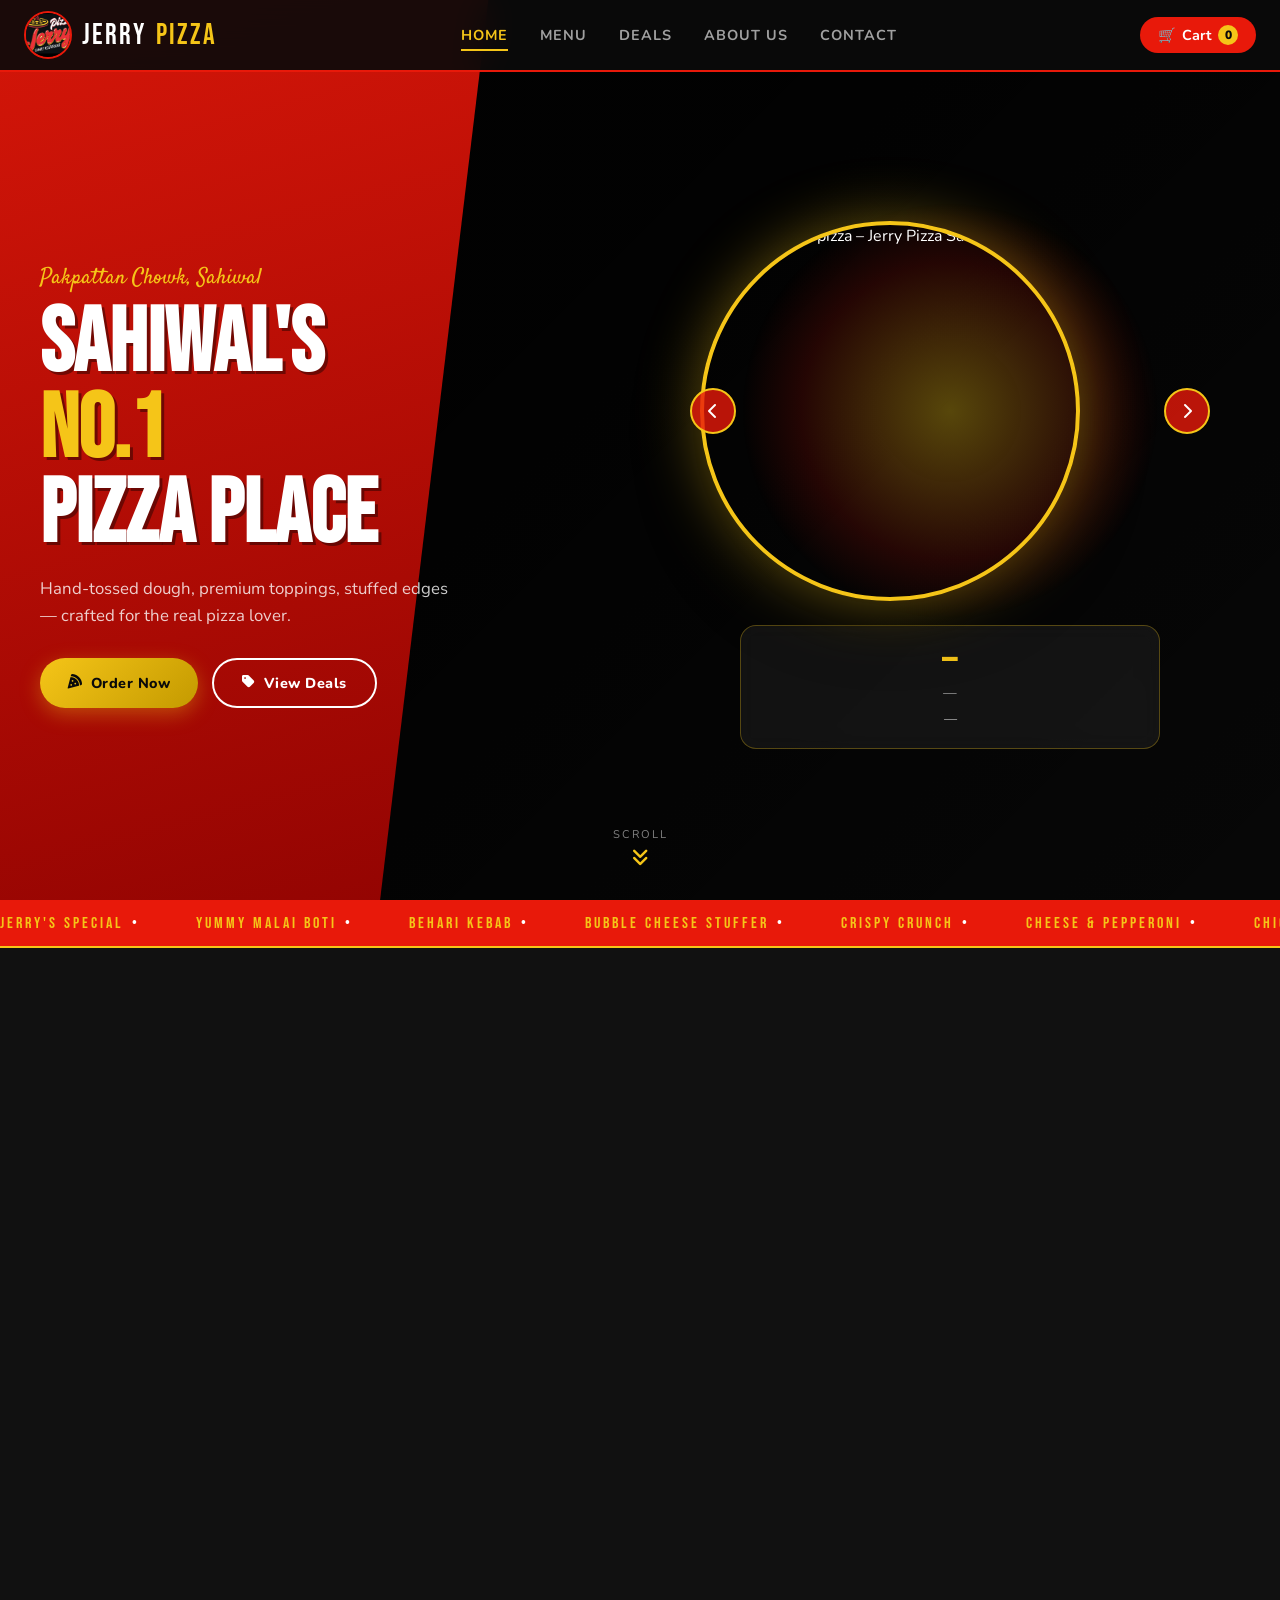
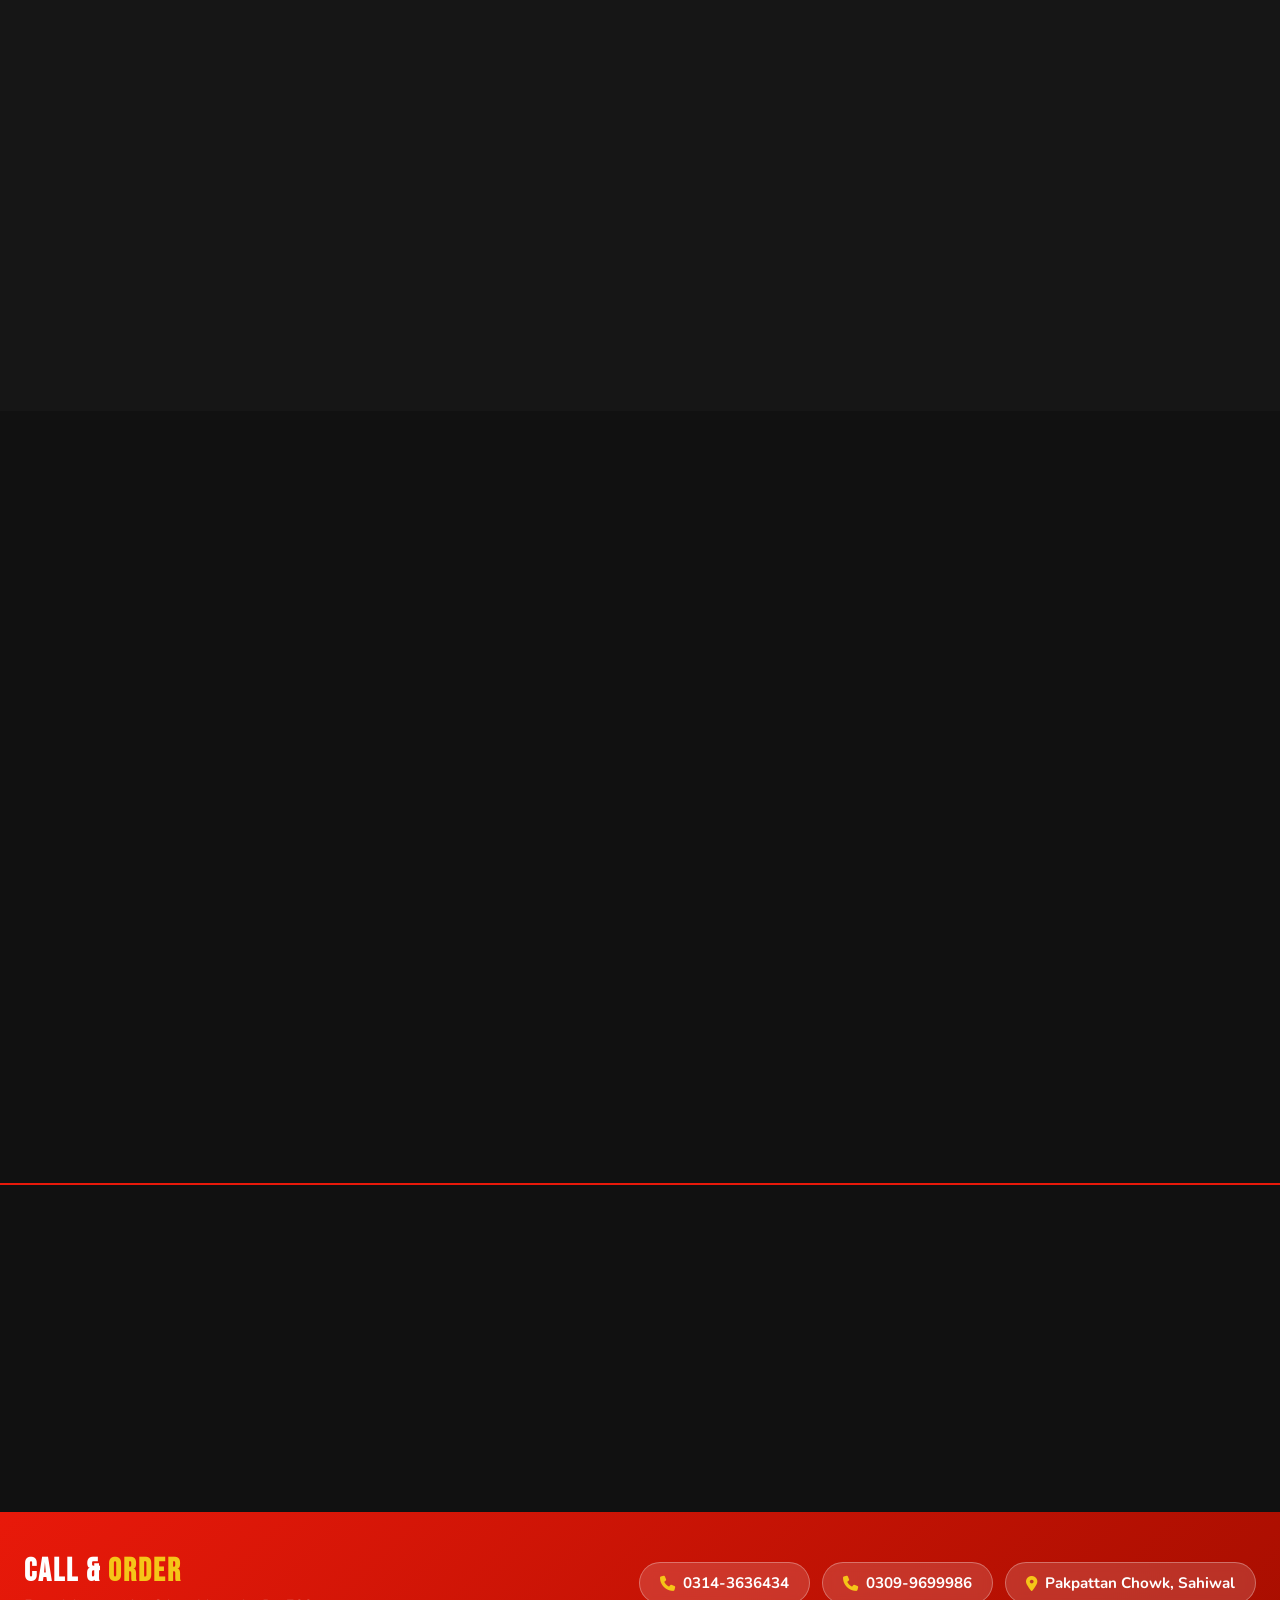
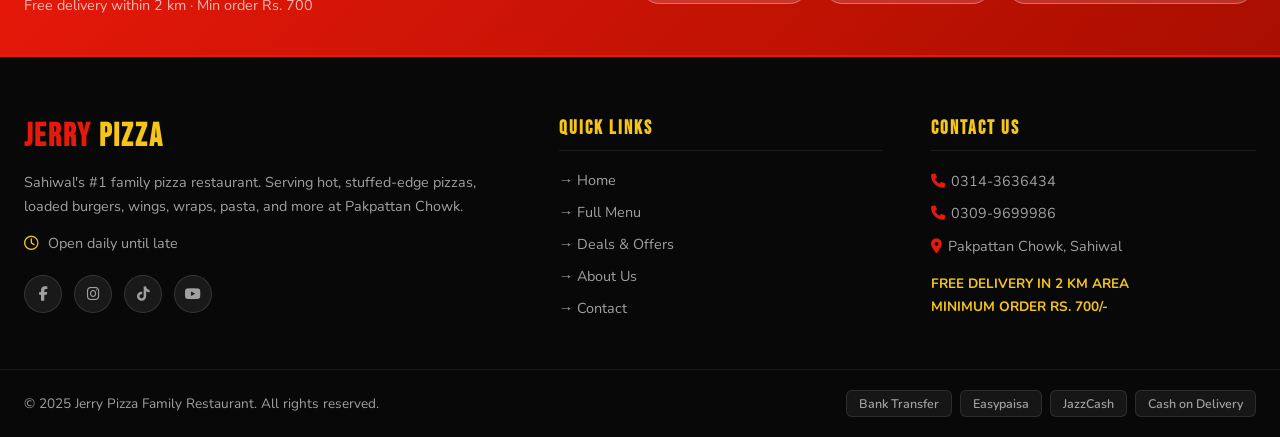
==== index.html @ 82f0d9de "Update index.html" ====
<!DOCTYPE html>
<html lang="en">
<head>
  <meta charset="UTF-8" />
  <meta name="viewport" content="width=device-width, initial-scale=1.0" />

  <title>Jerry Pizza – Stuffed Crust Pizzas & Burgers in Sahiwal | Free Delivery</title>
  <meta name="description" content="Jerry Pizza – Sahiwal's #1 family restaurant. Hand-tossed stuffed-crust pizzas, zinger burgers, wings & 21 deals. Free delivery within 2km. Order now!">
  <meta name="keywords" content="pizza delivery Sahiwal, best pizza Pakpattan Chowk, stuffed crust pizza Sahiwal, zinger burger Sahiwal, family restaurant Sahiwal, food delivery Sahiwal">
  <meta name="author" content="Jerry Pizza">
  <meta name="robots" content="index, follow">
  <meta name="geo.position" content="30.6682;72.3302">
  <meta name="ICBM" content="30.6682, 72.3302">

  <link rel="canonical" href="https://jerrypizza.me/">

  <meta property="og:title" content="Jerry Pizza – Sahiwal's #1 Family Restaurant">
  <meta property="og:description" content="Hand-tossed stuffed-crust pizzas, zinger burgers, wings & 21 deals. Free delivery within 2km!">
  <meta property="og:image" content="https://jerrypizza.me/assets/logo.png">
  <meta property="og:url" content="https://jerrypizza.me/">
  <meta property="og:type" content="business.business">
  <meta property="og:site_name" content="Jerry Pizza">

  <meta name="twitter:card" content="summary_large_image">
  <meta name="twitter:title" content="Jerry Pizza – Sahiwal's #1 Family Restaurant">
  <meta name="twitter:description" content="Hand-tossed stuffed-crust pizzas, burgers, wings & 21 deals. Free delivery!">
  <meta name="twitter:image" content="https://jerrypizza.me/assets/logo.png">

  <script type="application/ld+json">
  {
    "@context": "https://schema.org",
    "@type": "Restaurant",
    "name": "Jerry Pizza",
    "image": "https://jerrypizza.me/assets/logo.png",
    "description": "Family restaurant serving hand-tossed stuffed-crust pizzas, burgers, and wings at Pakpattan Chowk, Sahiwal",
    "url": "https://jerrypizza.me/",
    "telephone": "+92-314-3636434",
    "priceRange": "$$",
    "servesCuisine": ["Pizza", "Burger", "Pakistani Fast Food"],
    "address": {
      "@type": "PostalAddress",
      "streetAddress": "Pakpattan Chowk",
      "addressLocality": "Sahiwal",
      "addressRegion": "Punjab",
      "postalCode": "57000",
      "addressCountry": "PK"
    },
    "geo": { "@type": "GeoCoordinates", "latitude": 30.6682, "longitude": 72.3302 },
    "openingHoursSpecification": {
      "@type": "OpeningHoursSpecification",
      "dayOfWeek": ["Monday","Tuesday","Wednesday","Thursday","Friday","Saturday","Sunday"],
      "opens": "11:00",
      "closes": "23:30"
    },
    "aggregateRating": { "@type": "AggregateRating", "ratingValue": "4.8", "reviewCount": "145" },
    "hasMenu": "https://jerrypizza.me/menu.html"
  }
  </script>

  <script type="application/ld+json">
  {
    "@context": "https://schema.org",
    "@type": "FAQPage",
    "mainEntity": [
      { "@type": "Question", "name": "Does Jerry Pizza deliver in Sahiwal?",
        "acceptedAnswer": { "@type": "Answer", "text": "Yes! Jerry Pizza offers free delivery within 2 km of Pakpattan Chowk, Sahiwal. Minimum order is Rs. 700." }},
      { "@type": "Question", "name": "What makes Jerry Pizza's crust special?",
        "acceptedAnswer": { "@type": "Answer", "text": "Our signature pizzas feature cheese-stuffed golden edges, making every bite packed with flavour." }},
      { "@type": "Question", "name": "What payment methods does Jerry Pizza accept?",
        "acceptedAnswer": { "@type": "Answer", "text": "Jerry Pizza accepts Bank Transfer, Easypaisa, JazzCash, and Cash on Delivery." }},
      { "@type": "Question", "name": "How many deals does Jerry Pizza offer?",
        "acceptedAnswer": { "@type": "Answer", "text": "Jerry Pizza offers 21 exclusive combo deals starting from Rs. 499, including the MUFTA Deal at Rs. 2699." }}
    ]
  }
  </script>

  <link href="https://fonts.googleapis.com/css2?family=Bebas+Neue&family=Satisfy&family=Nunito:wght@400;600;700;800;900&display=swap" rel="stylesheet" />
  <link rel="stylesheet" href="https://cdnjs.cloudflare.com/ajax/libs/font-awesome/6.4.2/css/all.min.css">
  <link rel="stylesheet" href="styles.css" />

  <script type="module">
    import { initializeApp } from "https://www.gstatic.com/firebasejs/12.12.1/firebase-app.js";
    import { getFirestore, collection, addDoc } from "https://www.gstatic.com/firebasejs/12.12.1/firebase-firestore.js";

    const firebaseConfig = {
      apiKey: "AIzaSyBG-J0dzxS70Fr7-VPf1SQ8Fiq0fRzNAq8",
      authDomain: "jerry-pos.firebaseapp.com",
      projectId: "jerry-pos",
      storageBucket: "jerry-pos.firebasestorage.app",
      messagingSenderId: "771100017615",
      appId: "1:771100017615:web:ae7342c89b3b697cdd48ba"
    };

    const app = initializeApp(firebaseConfig);
    const db = getFirestore(app);
    window._db = db;
    window._collection = collection;
    window._addDoc = addDoc;
    window._fbReady = true;
    document.dispatchEvent(new Event('fbReady'));
  </script>
</head>
<body>

<div class="cart-overlay" id="overlay" onclick="closeAll()"></div>

<aside class="cart-drawer" id="cart-drawer" role="complementary" aria-label="Shopping cart">
  <div class="cart-header">
    <h3>YOUR CART</h3>
    <span class="close-cart" onclick="toggleCartDrawer()" aria-label="Close cart"><i class="fa-solid fa-xmark"></i></span>
  </div>
  <ul class="cart-items" id="cart-items-list"></ul>
  <div id="cart-empty-msg" class="cart-empty">
    <i class="fa-solid fa-pizza-slice" style="font-size:2rem; color:var(--muted); display:block; margin-bottom:12px;"></i>
    Your cart is empty.<br>Add something delicious!
  </div>
  <div class="cart-footer">
    <div class="cart-total" id="cart-total-row" style="display:none;">
      <span>Total</span>
      <span id="cart-total-price">Rs. 0</span>
    </div>
    <div class="checkout-form" id="checkout-form" style="display:none;">
      <input type="text" id="cust-name" placeholder="Your Name" required autocomplete="name">
      <input type="tel" id="cust-phone" placeholder="Phone Number" required autocomplete="tel">
      <textarea id="cust-address" placeholder="Delivery Address" rows="2" required autocomplete="street-address"></textarea>
    </div>
    <button class="btn btn-primary" style="width:100%;justify-content:center;" id="checkout-btn" onclick="checkoutToWhatsApp()">
      <i class="fa-brands fa-whatsapp"></i> Place Order via WhatsApp
    </button>
  </div>
</aside>

<header class="global-header" role="banner">
  <div class="container-nav">
    <a href="/" class="logo" aria-label="Jerry Pizza – Home">
      <img src="assets/logo.png" alt="Jerry Pizza Logo" class="logo-img" width="50" height="50" loading="eager">
      JERRY <span>PIZZA</span>
    </a>
    <nav class="main-nav" id="nav-menu" role="navigation" aria-label="Main navigation">
      <ul>
        <li><a href="/" class="active" aria-current="page">Home</a></li>
        <li><a href="/menu">Menu</a></li>
        <li><a href="/deals">Deals</a></li>
        <li><a href="/about">About Us</a></li>
        <li><a href="#contact">Contact</a></li>
      </ul>
    </nav>
    <div class="header-actions">
      <div class="cart-trigger" onclick="toggleCartDrawer()" role="button" tabindex="0" aria-label="Open shopping cart">
        🛒 <span class="cart-text">Cart</span>
        <span class="cart-badge" id="global-cart-badge">0</span>
      </div>
      <div class="hamburger" id="hamburger" onclick="toggleNav()" role="button" tabindex="0" aria-label="Toggle navigation">
        <span class="bar"></span><span class="bar"></span><span class="bar"></span>
      </div>
    </div>
  </div>
</header>

<section class="pizza-hero" id="hero" aria-label="Featured pizzas">
  <div class="slider-bg" id="slider-bg"></div>
  <div class="hero-stripe"></div>
  <div class="hero-inner">
    <div class="hero-text">
      <p class="hero-eyebrow">Pakpattan Chowk, Sahiwal</p>
      <h1 class="hero-title">Sahiwal's<br><span>No.1</span><br>Pizza Place</h1>
      <p class="hero-subtitle" id="hero-pizza-subtitle">Hand-tossed dough, premium toppings, stuffed edges — crafted for the real pizza lover.</p>
      <div class="hero-btns">
        <a href="/menu" class="btn btn-primary"><i class="fa-solid fa-pizza-slice"></i> Order Now</a>
        <a href="/deals" class="btn btn-outline"><i class="fa-solid fa-tag"></i> View Deals</a>
      </div>
      <div class="slider-dots" id="slider-dots"></div>
    </div>
    <div class="hero-pizza-area">
      <div class="pizza-slide-wrapper">
        <div class="pizza-glow"></div>
        <div class="pizza-img-frame" id="pizza-frame">
          <img src="" alt="Stuffed crust pizza – Jerry Pizza Sahiwal" id="pizza-hero-img" loading="eager" />
        </div>
        <button class="slider-arrow prev" onclick="changeSlide(-1)" aria-label="Previous pizza"><i class="fa-solid fa-chevron-left"></i></button>
        <button class="slider-arrow next" onclick="changeSlide(1)" aria-label="Next pizza"><i class="fa-solid fa-chevron-right"></i></button>
      </div>
      <div class="pizza-info-card" id="pizza-info-card">
        <h3 id="pizza-slide-name">—</h3>
        <p class="tagline" id="pizza-slide-tagline">—</p>
        <p class="pizza-desc" id="pizza-slide-desc">—</p>
      </div>
    </div>
  </div>
  <div class="scroll-cue"><span>Scroll</span><i class="fa-solid fa-angles-down"></i></div>
</section>

<div class="flavors-strip" aria-hidden="true">
  <div class="flavors-track" id="flavors-track"></div>
</div>

<section class="section-padding" style="background:var(--bg-dark);position:relative;z-index:20;border-top:2px solid var(--gold);" aria-label="Our specialties">
  <div class="container">
    <div class="feature-row anim-fade-up">
      <div class="feature-text">
        <span class="section-label">Our Signature</span>
        <h2>Stuffed-Edge <span>Pizzas</span></h2>
        <p>Every best pizza at Jerry's comes with cheese-stuffed golden edges — because regular crust is just not enough. From Jerry's Special to Bubble Cheese Stuffer, each bite is packed to the brim.</p>
        <a href="/menu" class="btn btn-red">Explore Pizzas</a>
      </div>
      <div class="feature-image">
        <div class="feature-img-circle">
          <img src="https://images.unsplash.com/photo-1574071318508-1cdbab80d002?w=600&q=80" alt="Stuffed crust pizza Sahiwal – Jerry Pizza" loading="lazy" width="400" height="400">
        </div>
      </div>
    </div>
    <div class="feature-row anim-fade-up">
      <div class="feature-text">
        <span class="section-label">Beyond Pizza</span>
        <h2>Zinger <span>Burgers</span> & Wings</h2>
        <p>Crunchy fried chicken burgers, juicy grilled wings, loaded fries — Jerry Pizza is a full family restaurant. Whether it's a Big Zinger or Saucy Spicy Wings, we've got your craving covered.</p>
        <a href="/menu" class="btn btn-red">See Burgers & Wings</a>
      </div>
      <div class="feature-image">
        <div class="feature-img-circle">
          <img src="https://images.unsplash.com/photo-1568901346375-23c9450c58cd?w=600&q=80" alt="Crispy zinger burger – Jerry Pizza Sahiwal" loading="lazy" width="400" height="400">
        </div>
      </div>
    </div>
    <div class="feature-row anim-fade-up">
      <div class="feature-text">
        <span class="section-label">Unbeatable Value</span>
        <h2>21 <span>Deals</span> to Choose From</h2>
        <p>From family meals to solo student deals — Jerry Pizza offers 21 curated deals including the MUFTA Deal at just Rs. 2699/- with a large pizza, 2 burgers, pasta, nuggets & drink. Maximum value, every time.</p>
        <a href="/deals" class="btn btn-red">View All Deals</a>
      </div>
      <div class="feature-image">
        <div class="feature-img-circle">
          <img src="https://images.unsplash.com/photo-1555072956-7758afb20e8f?w=600&q=80" alt="Pizza combo deals – Jerry Pizza Sahiwal" loading="lazy" width="400" height="400">
        </div>
      </div>
    </div>
  </div>
</section>

<section class="section-padding" style="background:var(--bg-section);position:relative;z-index:20;" aria-label="Best selling pizzas">
  <div class="container text-center anim-fade-up">
    <span class="section-label">Customer Favorites</span>
    <h2 class="section-title">BEST PIZZAS</h2>
    <div class="gold-divider"></div>
    <p class="text-muted" style="max-width:600px;margin:0 auto 48px;font-size:1rem;">
      Signature stuffed-edge pizzas that Sahiwal can't stop ordering. Made fresh, loaded with flavor.
    </p>
    <div class="menu-grid" id="top-items-grid" style="text-align:left;margin-bottom:40px;"></div>
    <a href="/menu" class="btn btn-red">Full Menu <i class="fa-solid fa-arrow-right"></i></a>
  </div>
</section>

<section class="section-padding" style="background:var(--bg-dark);" aria-label="Hot deals">
  <div class="container text-center anim-fade-up">
    <span class="section-label">Save More</span>
    <h2 class="section-title">HOT DEALS</h2>
    <div class="gold-divider"></div>
    <p class="text-muted" style="max-width:600px;margin:0 auto 48px;font-size:1rem;">
      Pick a deal, save big. Free delivery in 2 km area. Minimum order Rs. 700/-
    </p>
    <div class="deals-grid" id="deals-preview-grid"></div>
    <br><br>
    <a href="/deals" class="btn btn-outline">All 21 Deals <i class="fa-solid fa-arrow-right"></i></a>
  </div>
</section>

<section class="reviews-section" aria-label="Customer reviews">
  <div class="container anim-fade-up">
    <div class="text-center" style="margin-bottom:50px;">
      <span class="section-label">What Customers Say</span>
      <h2 class="section-title">CUSTOMER REVIEWS</h2>
      <div class="gold-divider"></div>
      <p class="text-muted" style="max-width:600px;margin:0 auto;font-size:1rem;">Real reviews from happy customers in Sahiwal.</p>
    </div>
    <div class="reviews-grid" id="reviews-grid"></div>
  </div>
</section>

<div class="contact-bar" id="contact">
  <div class="contact-bar-inner">
    <div>
      <h2>CALL & <span>ORDER</span></h2>
      <p style="color:rgba(255,255,255,0.7);font-size:0.9rem;margin-top:4px;">Free delivery within 2 km · Min order Rs. 700</p>
    </div>
    <div class="contact-pills">
      <a href="tel:+923143636434" class="contact-pill"><i class="fa-solid fa-phone"></i> 0314-3636434</a>
      <a href="tel:+923099699986" class="contact-pill"><i class="fa-solid fa-phone"></i> 0309-9699986</a>
      <div class="contact-pill"><i class="fa-solid fa-location-dot"></i> Pakpattan Chowk, Sahiwal</div>
    </div>
  </div>
</div>

<footer class="site-footer" role="contentinfo">
  <div class="footer-main">
    <div class="footer-col">
      <h2>JERRY <span>PIZZA</span></h2>
      <p>Sahiwal's #1 family pizza restaurant. Serving hot, stuffed-edge pizzas, loaded burgers, wings, wraps, pasta, and more at Pakpattan Chowk.</p>
      <p style="margin-top:12px;"><i class="fa-regular fa-clock" style="color:var(--gold);margin-right:6px;"></i> Open daily until late</p>
      <div class="social-icons">
        <a href="#" id="link-fb" aria-label="Jerry Pizza on Facebook"><i class="fa-brands fa-facebook-f"></i></a>
        <a href="#" id="link-insta" aria-label="Jerry Pizza on Instagram"><i class="fa-brands fa-instagram"></i></a>
        <a href="#" id="link-tiktok" aria-label="Jerry Pizza on TikTok"><i class="fa-brands fa-tiktok"></i></a>
        <a href="#" id="link-yt" aria-label="Jerry Pizza on YouTube"><i class="fa-brands fa-youtube"></i></a>
      </div>
    </div>
    <div class="footer-col">
      <h3>QUICK LINKS</h3>
      <ul>
        <li><a href="/">→ Home</a></li>
        <li><a href="/menu">→ Full Menu</a></li>
        <li><a href="/deals">→ Deals & Offers</a></li>
        <li><a href="/about">→ About Us</a></li>
        <li><a href="#contact">→ Contact</a></li>
      </ul>
    </div>
    <div class="footer-col">
      <h3>CONTACT US</h3>
      <p><i class="fa-solid fa-phone" style="color:var(--red);margin-right:6px;"></i><a href="tel:+923143636434">0314-3636434</a></p>
      <p><i class="fa-solid fa-phone" style="color:var(--red);margin-right:6px;"></i><a href="tel:+923099699986">0309-9699986</a></p>
      <p><i class="fa-solid fa-location-dot" style="color:var(--red);margin-right:6px;"></i>Pakpattan Chowk, Sahiwal</p>
      <p style="margin-top:14px;color:var(--gold);font-weight:700;font-size:0.85rem;">FREE DELIVERY IN 2 KM AREA<br>MINIMUM ORDER RS. 700/-</p>
    </div>
  </div>
  <div class="footer-bottom">
    <p>&copy; 2025 Jerry Pizza Family Restaurant. All rights reserved.</p>
    <div class="payment-methods">
      <span class="pay-badge">Bank Transfer</span>
      <span class="pay-badge">Easypaisa</span>
      <span class="pay-badge">JazzCash</span>
      <span class="pay-badge">Cash on Delivery</span>
    </div>
  </div>
</footer>

<script src="menu-data.js"></script>
<script src="link.js"></script>
<script src="app.js"></script><script>


function initSlider() {
  if (typeof PIZZA_SLIDES === 'undefined') return;
  const container = document.getElementById('slider-dots');
  if (container) {
    PIZZA_SLIDES.forEach((_, i) => {
      const dot = document.createElement('div');
      dot.className = 'dot' + (i === 0 ? ' active' : '');
      dot.onclick = () => { sliderDir = i > currentSlide ? 1 : -1; goToSlide(i); };
      container.appendChild(dot);
    });
  }
  renderSlide(0);
  setInterval(() => changeSlide(1), 5000);
}
function updateDots() {
  document.querySelectorAll('.dot').forEach((d, i) => d.classList.toggle('active', i === currentSlide));
}
function changeSlide(dir) { sliderDir = dir; goToSlide((currentSlide + dir + PIZZA_SLIDES.length) % PIZZA_SLIDES.length); }
function goToSlide(index) {
  if (index === currentSlide) return;
  const frame = document.getElementById('pizza-frame');
  const outClass = sliderDir > 0 ? 'slide-out-left' : 'slide-out-right';
  const inClass  = sliderDir > 0 ? 'slide-in-right'  : 'slide-in-left';
  frame.classList.add(outClass);
  frame.addEventListener('animationend', () => {
    frame.classList.remove(outClass);
    currentSlide = index;
    renderSlide(currentSlide);
    frame.classList.add(inClass);
    frame.addEventListener('animationend', () => frame.classList.remove(inClass), { once: true });
  }, { once: true });
}
function renderSlide(i) {
  const slide = PIZZA_SLIDES[i];
  const img = document.getElementById('pizza-hero-img');
  img.src = PIZZA_IMGS[i];
  img.alt = slide.name + ' – Jerry Pizza Sahiwal';
  document.getElementById('pizza-slide-name').textContent    = slide.name;
  document.getElementById('pizza-slide-tagline').textContent = slide.tagline;
  document.getElementById('pizza-slide-desc').textContent    = slide.desc;
  document.getElementById('hero-pizza-subtitle').textContent = slide.desc;
  document.getElementById('slider-bg').style.background = `linear-gradient(135deg, ${slide.color}22 0%, #0a0a0a 60%)`;
  updateDots();
}

function buildMarquee() {
  if (typeof MENU_DATA === 'undefined') return;
  const names = [...MENU_DATA.bestPizzas.map(p=>p.name), ...MENU_DATA.regularPizzas.map(p=>p.name), ...MENU_DATA.burgers.map(b=>b.name)];
  const track = document.getElementById('flavors-track');
  track.innerHTML = [...names,...names].map(n => `<span class="flavor-item">${n.toUpperCase()}<span class="flavor-dot">•</span></span>`).join('');
}

function buildBestSellers() {
  if (typeof MENU_DATA === 'undefined') return;
  const grid = document.getElementById('top-items-grid');
  if (!grid) return;
  grid.innerHTML = MENU_DATA.bestPizzas.map(pizza => `
    <div class="menu-card">
      <div class="card-img">
        <img src="${pizza.img}" alt="${pizza.name} stuffed pizza – Jerry Pizza Sahiwal" loading="lazy" width="300" height="200" />
        <span class="card-tag">${pizza.tag}</span>
      </div>
      <div class="card-body">
        <h4>${pizza.name}</h4>
        <p>${pizza.desc}</p>
        <div class="card-footer">
          <div class="card-price">From <span class="big-price">Rs. ${pizza.sizes.S}</span></div>
          <button class="btn btn-red" style="padding:8px 16px;font-size:0.8rem;" onclick="addToCart('${pizza.name} (S)',${pizza.sizes.S})">Add <i class="fa-solid fa-plus"></i></button>
        </div>
      </div>
    </div>`).join('');
}

function buildDealsPreview() {
  if (typeof MENU_DATA === 'undefined') return;
  const grid = document.getElementById('deals-preview-grid');
  if (!grid) return;
  grid.innerHTML = MENU_DATA.deals.slice(0, 6).map(deal => `
    <div class="deal-card">
      <img src="${deal.img}" class="deal-thumb" alt="${deal.name} – Jerry Pizza" loading="lazy" width="300" height="200">
      <div class="deal-info">
        <h4 style="color:var(--gold);">${deal.name}</h4>
        <p style="font-size:0.8rem;color:var(--muted);margin:4px 0 8px;line-height:1.4;">${deal.desc}</p>
        <div class="deal-price" style="font-size:1.2rem;">Rs. ${deal.price}/-</div>
      </div>
    </div>`).join('');
}

function buildReviews() {
  const grid = document.getElementById('reviews-grid');
  if (!grid) return;
  grid.innerHTML = REVIEWS.map(r => `
    <div class="review-card">
      <div class="review-header">
        <div class="review-avatar">${r.initials}</div>
        <div class="review-meta"><h4>${r.name}</h4><span>${r.time}</span></div>
      </div>
      <div class="review-stars">${'⭐'.repeat(r.rating)}</div>
      <p class="review-text">"${r.text}"</p>
    </div>`).join('');
}

function initScrollAnim() {
  const io = new IntersectionObserver(entries => entries.forEach(e => { if (e.isIntersecting) e.target.classList.add('visible'); }), { threshold: 0.15 });
  document.querySelectorAll('.anim-fade-up').forEach(el => io.observe(el));
}

document.addEventListener('DOMContentLoaded', () => {
  initSlider(); buildMarquee(); buildBestSellers(); buildDealsPreview(); buildReviews(); initScrollAnim();
});

let touchStartX = 0;
document.getElementById('pizza-frame')?.addEventListener('touchstart', e => { touchStartX = e.touches[0].clientX; }, { passive: true });
document.getElementById('pizza-frame')?.addEventListener('touchend', e => {
  const diff = touchStartX - e.changedTouches[0].clientX;
  if (Math.abs(diff) > 40) changeSlide(diff > 0 ? 1 : -1);
});
</script>
</body>
</html>
---- styles.css ----
/* ============================================================
   JERRY PIZZA — Dark Theme CSS
   ============================================================ */
@import url('https://fonts.googleapis.com/css2?family=Bebas+Neue&family=Satisfy&family=Nunito:wght@400;600;700;800;900&display=swap');

:root {
  --red:        #e8190a;
  --red-deep:   #a80e00;
  --gold:       #f5c518;
  --gold-dark:  #c49a00;
  --black:      #0a0a0a;
  --bg-dark:    #111111;
  --bg-card:    #1a1a1a;
  --bg-section: #161616;
  --white:      #ffffff;
  --muted:      #a0a0a0;
  --radius:     16px;
  --font-display: 'Bebas Neue', sans-serif;
  --font-script:  'Satisfy', cursive;
  --font-body:    'Nunito', sans-serif;
}

*, *::before, *::after { margin: 0; padding: 0; box-sizing: border-box; }
html { scroll-behavior: smooth; }
body {
  background: var(--black);
  color: var(--white);
  font-family: var(--font-body);
  overflow-x: hidden;
}
img { display: block; max-width: 100%; }
a { text-decoration: none; color: inherit; }
ul, ol { list-style: none; }
button { border: none; background: none; font-family: inherit; cursor: pointer; outline: none; }

::-webkit-scrollbar { width: 6px; }
::-webkit-scrollbar-track { background: var(--black); }
::-webkit-scrollbar-thumb { background: var(--red); border-radius: 4px; }

/* ===== UTILITIES ===== */
.container { max-width: 1280px; margin: 0 auto; padding: 0 24px; }
.section-padding { padding: 90px 0; }
.text-center { text-align: center; }
.section-label {
  display: inline-block;
  font-family: var(--font-script); font-size: 1.2rem; color: var(--gold);
  margin-bottom: 8px;
}
.section-title {
  font-family: var(--font-display);
  font-size: clamp(2rem, 4vw, 3.2rem);
  letter-spacing: 2px; line-height: 1.1;
}
.gold-divider {
  width: 60px; height: 3px;
  background: linear-gradient(90deg, var(--red), var(--gold));
  border-radius: 2px; margin: 16px auto 24px;
}
.text-muted { color: var(--muted); }

/* ===== BUTTONS ===== */
.btn {
  display: inline-flex; align-items: center; gap: 8px;
  padding: 13px 28px; border-radius: 40px;
  font-family: var(--font-body); font-weight: 800;
  font-size: 0.9rem; letter-spacing: 0.5px;
  cursor: pointer; border: none;
  transition: all 0.2s ease;
}
.btn-primary {
  background: linear-gradient(135deg, var(--gold), var(--gold-dark));
  color: var(--black);
  box-shadow: 0 6px 20px rgba(245,197,24,0.35);
}
.btn-primary:hover { transform: translateY(-3px); box-shadow: 0 10px 28px rgba(245,197,24,0.5); }
.btn-outline {
  background: transparent;
  color: var(--white); border: 2px solid var(--white);
}
.btn-outline:hover { background: var(--white); color: var(--black); }
.btn-red {
  background: var(--red); color: var(--white);
  box-shadow: 0 6px 20px rgba(232,25,10,0.35);
}
.btn-red:hover { background: var(--red-deep); transform: translateY(-3px); }

/* ===== HEADER ===== */
.global-header {
  position: fixed; top: 0; left: 0; width: 100%; z-index: 1000;
  background: rgba(10,10,10,0.92);
  backdrop-filter: blur(18px);
  border-bottom: 2px solid var(--red);
  padding: 0 24px;
}
.container-nav {
  max-width: 1280px; margin: 0 auto;
  display: flex; align-items: center; justify-content: space-between;
  height: 70px;
}
.logo {
  display: flex; align-items: center; gap: 10px;
  font-family: var(--font-display); font-size: 1.8rem;
  color: var(--white); letter-spacing: 2px;
}
.logo-icon {
  width: 44px; height: 44px;
  background: var(--red);
  border-radius: 50%;
  display: flex; align-items: center; justify-content: center;
  font-size: 1.3rem;
}
.logo span { color: var(--gold); }

.main-nav ul { display: flex; gap: 32px; list-style: none; }
.main-nav a {
  font-family: var(--font-body); font-weight: 700; font-size: 0.9rem;
  letter-spacing: 1px; text-transform: uppercase;
  color: var(--muted); transition: color .2s;
  padding-bottom: 4px; border-bottom: 2px solid transparent;
}
.main-nav a:hover, .main-nav a.active {
  color: var(--gold); border-bottom-color: var(--gold);
}

/* Desktop: always show nav inline */
@media (min-width: 769px) {
  .main-nav {
    display: flex !important;
    position: static;
    background: none;
    flex-direction: row;
    align-items: center;
    padding: 0;
    z-index: auto;
  }
}

.header-actions { display: flex; align-items: center; gap: 16px; }
.cart-trigger {
  display: flex; align-items: center; gap: 6px;
  background: var(--red); color: var(--white);
  padding: 8px 18px; border-radius: 30px;
  font-weight: 700; font-size: 0.9rem; cursor: pointer;
  transition: background .2s, transform .15s;
}
.cart-trigger:hover { background: var(--red-deep); transform: scale(1.04); }
.cart-badge {
  background: var(--gold); color: var(--black);
  border-radius: 50%; width: 20px; height: 20px;
  font-size: 0.75rem; font-weight: 900;
  display: flex; align-items: center; justify-content: center;
}
.hamburger { display: none; flex-direction: column; gap: 5px; cursor: pointer; padding: 4px; }
.bar { width: 26px; height: 2px; background: var(--white); border-radius: 2px; transition: all .3s; }

/* ===== CART DRAWER ===== */
.cart-overlay {
  position: fixed; inset: 0; background: rgba(0,0,0,0.6);
  z-index: 9998; opacity: 0; pointer-events: none;
  transition: opacity .3s;
}
.cart-overlay.open { opacity: 1; pointer-events: all; }

.cart-drawer {
  position: fixed; top: 0; right: 0;
  width: 380px; height: 100vh;
  background: var(--bg-dark);
  border-left: 2px solid var(--red);
  z-index: 9999;
  transform: translateX(100%);
  transition: transform .35s ease;
  padding: 0;
  overflow-y: auto;
  display: flex; flex-direction: column;
}
.cart-drawer.open { transform: translateX(0); }

.cart-header {
  display: flex; align-items: center; justify-content: space-between;
  padding: 24px;
  background: linear-gradient(135deg, var(--bg-card), rgba(232,25,10,0.1));
  border-bottom: 1px solid rgba(255,255,255,0.08);
}
.cart-header h3 {
  font-family: var(--font-display); font-size: 1.6rem; color: var(--gold);
  letter-spacing: 2px;
}
.close-cart { cursor: pointer; color: var(--muted); font-size: 1.4rem; transition: 0.2s; }
.close-cart:hover { color: var(--red); }

.cart-body {
  flex: 1; padding: 24px; overflow-y: auto;
  display: flex; flex-direction: column; gap: 12px;
}
.cart-empty {
  color: var(--muted); text-align: center; padding: 60px 20px;
  font-size: 0.95rem; line-height: 1.6;
}

.cart-item {
  display: flex; align-items: center; justify-content: space-between;
  padding: 14px; background: var(--bg-card);
  border: 1px solid rgba(255,255,255,0.08);
  border-radius: var(--radius);
  font-size: 0.9rem;
}
.cart-item-name { color: var(--white); flex: 1; }
.cart-item-price { color: var(--gold); font-weight: 700; margin: 0 16px; }
.cart-item-remove { cursor: pointer; color: var(--muted); transition: 0.2s; }
.cart-item-remove:hover { color: var(--red); }

.cart-footer {
  padding: 24px;
  border-top: 1px solid rgba(255,255,255,0.08);
  background: var(--bg-card);
}
.cart-total {
  display: flex; justify-content: space-between;
  padding: 16px 0; font-weight: 800; font-size: 1rem;
  border-bottom: 1px solid rgba(255,255,255,0.08);
  margin-bottom: 16px;
}
.cart-total span:last-child { color: var(--gold); font-family: var(--font-display); font-size: 1.3rem; }

.checkout-form {
  display: flex; flex-direction: column; gap: 12px;
  margin-bottom: 16px;
}
.checkout-form input,
.checkout-form textarea {
  width: 100%;
  padding: 10px 14px;
  background: rgba(255,255,255,0.08);
  border: 1px solid rgba(255,255,255,0.15);
  border-radius: 8px;
  color: var(--white);
  font-family: var(--font-body);
  font-size: 0.9rem;
  transition: border-color .2s;
}
.checkout-form input::placeholder,
.checkout-form textarea::placeholder { color: var(--muted); }
.checkout-form input:focus,
.checkout-form textarea:focus {
  outline: none;
  border-color: var(--gold);
  background: rgba(255,255,255,0.12);
}

/* ===== ANIMATIONS ===== */
@keyframes fadeUp {
  to { opacity: 1; transform: translateY(0); }
}
@keyframes slideOutLeft {
  from { transform: translateX(0) scale(1); opacity: 1; }
  to { transform: translateX(-120%) scale(0.8); opacity: 0; }
}
@keyframes slideInRight {
  from { transform: translateX(120%) scale(0.8); opacity: 0; }
  to { transform: translateX(0) scale(1); opacity: 1; }
}
@keyframes slideOutRight {
  from { transform: translateX(0) scale(1); opacity: 1; }
  to { transform: translateX(120%) scale(0.8); opacity: 0; }
}
@keyframes slideInLeft {
  from { transform: translateX(-120%) scale(0.8); opacity: 0; }
  to { transform: translateX(0) scale(1); opacity: 1; }
}
@keyframes bounce {
  0%, 100% { transform: translateX(-50%) translateY(0); }
  50% { transform: translateX(-50%) translateY(8px); }
}
@keyframes pulse-glow {
  0%, 100% { transform: translate(-50%, -50%) scale(1); opacity: 0.7; }
  50% { transform: translate(-50%, -50%) scale(1.1); opacity: 1; }
}

.anim-fade-up {
  opacity: 0; transform: translateY(40px);
  transition: opacity 0.7s ease, transform 0.7s ease;
}
.anim-fade-up.visible { opacity: 1; transform: translateY(0); }

/* ===== PIZZA HERO SECTION ===== */
.pizza-hero {
  position: relative;
  min-height: 100vh;
  display: flex; align-items: center;
  overflow: hidden;
  padding-top: 70px;
}

.slider-bg {
  position: absolute; inset: 0;
  transition: background 0.8s ease;
  z-index: 0;
}
.slider-bg::after {
  content: '';
  position: absolute; inset: 0;
  background: linear-gradient(135deg, rgba(0,0,0,0.85) 40%, rgba(0,0,0,0.3) 100%);
  z-index: 1;
}

.hero-stripe {
  position: absolute;
  top: -10%; left: -5%;
  width: 55%; height: 130%;
  background: linear-gradient(165deg, #e8190a 0%, #8b0000 100%);
  clip-path: polygon(0 0, 80% 0, 60% 100%, 0 100%);
  z-index: 1;
  opacity: 0.95;
}

.hero-inner {
  position: relative; z-index: 10;
  max-width: 1280px; margin: 0 auto;
  padding: 0 40px;
  display: grid; grid-template-columns: 1fr 1fr;
  align-items: center; gap: 40px;
  width: 100%;
  min-height: calc(100vh - 70px);
}

.hero-text { position: relative; }
.hero-eyebrow {
  font-family: var(--font-script);
  font-size: 1.4rem; color: var(--gold);
  margin-bottom: 8px;
  opacity: 0; transform: translateY(20px);
  animation: fadeUp 0.6s ease 0.3s forwards;
}
.hero-title {
  font-family: var(--font-display);
  font-size: clamp(3.5rem, 7vw, 6rem);
  line-height: 0.95;
  color: var(--white);
  text-shadow: 3px 3px 0 rgba(0,0,0,0.4);
  opacity: 0; transform: translateY(30px);
  animation: fadeUp 0.7s ease 0.5s forwards;
}
.hero-title span { color: var(--gold); }
.hero-subtitle {
  font-size: 1.05rem; color: rgba(255,255,255,0.8);
  max-width: 420px; line-height: 1.6;
  margin: 18px 0 28px;
  opacity: 0; transform: translateY(20px);
  animation: fadeUp 0.7s ease 0.7s forwards;
}
.hero-btns {
  display: flex; gap: 14px; flex-wrap: wrap;
  opacity: 0; transform: translateY(20px);
  animation: fadeUp 0.7s ease 0.9s forwards;
}

.slider-dots {
  position: absolute;
  bottom: -60px; left: 0;
  display: flex; gap: 10px;
}
.dot {
  width: 10px; height: 10px;
  border-radius: 50%; background: rgba(255,255,255,0.3);
  cursor: pointer; transition: all .3s;
}
.dot.active { background: var(--gold); width: 28px; border-radius: 6px; }

.hero-pizza-area {
  position: relative;
  display: flex; flex-direction: column;
  align-items: center; justify-content: center;
  gap: 24px;
}

.pizza-slide-wrapper {
  position: relative;
  width: 100%; max-width: 500px;
}

.pizza-glow {
  position: absolute;
  top: 50%; left: 50%;
  transform: translate(-50%, -50%);
  width: 420px; height: 420px;
  border-radius: 50%;
  background: radial-gradient(circle, rgba(245,197,24,0.35) 0%, rgba(232,25,10,0.15) 50%, transparent 70%);
  animation: pulse-glow 3s ease-in-out infinite;
  z-index: 0;
}

.pizza-img-frame {
  position: relative; z-index: 2;
  width: 380px; height: 380px;
  border-radius: 50%;
  overflow: hidden;
  border: 4px solid var(--gold);
  box-shadow: 0 0 60px rgba(245,197,24,0.4), 0 20px 60px rgba(0,0,0,0.6);
  transition: transform 0.4s ease, box-shadow 0.4s ease;
}
.pizza-img-frame:hover {
  transform: scale(1.04) rotate(-1deg);
  box-shadow: 0 0 80px rgba(245,197,24,0.6), 0 25px 70px rgba(0,0,0,0.7);
}
.pizza-img-frame img {
  width: 100%; height: 100%;
  object-fit: cover;
  transition: transform 0.6s ease;
}
.pizza-img-frame:hover img { transform: scale(1.1); }

.pizza-img-frame.slide-out-left { animation: slideOutLeft 0.4s ease forwards; }
.pizza-img-frame.slide-in-right { animation: slideInRight 0.4s ease forwards; }
.pizza-img-frame.slide-out-right { animation: slideOutRight 0.4s ease forwards; }
.pizza-img-frame.slide-in-left { animation: slideInLeft 0.4s ease forwards; }

.pizza-info-card {
  background: rgba(255,255,255,0.06);
  border: 1px solid rgba(245,197,24,0.3);
  border-radius: var(--radius);
  padding: 18px 24px;
  text-align: center;
  backdrop-filter: blur(10px);
  width: 100%; max-width: 420px;
  transition: all 0.4s ease;
}
.pizza-info-card h3 {
  font-family: var(--font-display);
  font-size: 1.8rem; color: var(--gold);
  letter-spacing: 2px;
}
.pizza-info-card .tagline {
  font-size: 0.85rem; color: var(--muted); margin: 4px 0 8px;
  font-style: italic;
}
.pizza-info-card .pizza-desc {
  font-size: 0.82rem; color: rgba(255,255,255,0.7);
  line-height: 1.5;
}

.slider-arrow {
  position: absolute;
  top: 50%; transform: translateY(-50%);
  width: 46px; height: 46px;
  border-radius: 50%;
  background: rgba(232,25,10,0.8);
  border: 2px solid var(--gold);
  color: var(--white);
  font-size: 1rem;
  display: flex; align-items: center; justify-content: center;
  cursor: pointer; z-index: 20;
  transition: all .2s;
}
.slider-arrow:hover { background: var(--gold); color: var(--black); }
.slider-arrow.prev { left: -10px; }
.slider-arrow.next { right: -10px; }

.scroll-cue {
  position: absolute; bottom: 30px; left: 50%;
  transform: translateX(-50%);
  z-index: 10; text-align: center;
  animation: bounce 2s infinite;
}
.scroll-cue span {
  display: block; font-size: 0.7rem;
  color: rgba(255,255,255,0.5);
  letter-spacing: 2px; text-transform: uppercase;
  margin-bottom: 6px;
}
.scroll-cue i { color: var(--gold); font-size: 1.2rem; }

/* ===== FLAVORS MARQUEE ===== */
.flavors-strip {
  background: var(--red);
  padding: 12px 0;
  overflow: hidden;
  white-space: nowrap;
}
.flavors-track {
  display: inline-flex; gap: 48px;
  animation: marquee 20s linear infinite;
}
.flavor-item {
  font-family: var(--font-display);
  font-size: 1rem; letter-spacing: 3px;
  color: var(--gold);
}
.flavor-dot { color: var(--white); margin: 0 8px; }
@keyframes marquee {
  from { transform: translateX(0); }
  to { transform: translateX(-50%); }
}

/* ===== FEATURE ZIGZAG ===== */
.feature-row {
  display: grid;
  grid-template-columns: 1fr 1fr;
  align-items: center;
  gap: 60px;
  margin-bottom: 80px;
}
.feature-row:last-child { margin-bottom: 0; }
.feature-row:nth-child(even) .feature-text { order: 2; }
.feature-row:nth-child(even) .feature-image { order: 1; }

.feature-text h2 {
  font-family: var(--font-display);
  font-size: clamp(2rem, 3vw, 2.8rem);
  letter-spacing: 2px;
  color: var(--white);
  margin-bottom: 16px;
}
.feature-text h2 span { color: var(--gold); }
.feature-text p {
  color: var(--muted); line-height: 1.7; font-size: 1rem;
  margin-bottom: 24px;
}

.feature-img-circle {
  width: 380px; height: 380px; border-radius: 50%;
  overflow: hidden;
  border: 4px solid var(--red);
  box-shadow: 0 20px 60px rgba(232,25,10,0.3);
  margin: 0 auto;
  transition: transform 0.4s;
}
.feature-img-circle:hover { transform: scale(1.04) rotate(2deg); }
.feature-img-circle img { width: 100%; height: 100%; object-fit: cover; }

/* ===== MENU GRID ===== */
.menu-grid {
  display: grid;
  grid-template-columns: repeat(auto-fill, minmax(260px, 1fr));
  gap: 24px;
}

.menu-card {
  background: var(--bg-card);
  border-radius: var(--radius);
  overflow: hidden;
  border: 1px solid rgba(255,255,255,0.07);
  transition: transform 0.3s, box-shadow 0.3s, border-color 0.3s;
}
.menu-card:hover {
  transform: translateY(-8px);
  box-shadow: 0 20px 50px rgba(232,25,10,0.25);
  border-color: var(--gold);
}

.card-img {
  width: 100%; height: 180px; overflow: hidden;
  position: relative;
}
.card-img img { width: 100%; height: 100%; object-fit: cover; transition: transform 0.5s; }
.menu-card:hover .card-img img { transform: scale(1.1); }

.card-tag {
  position: absolute; top: 10px; right: 10px;
  background: var(--red); color: var(--white);
  font-size: 0.7rem; font-weight: 800;
  padding: 3px 10px; border-radius: 20px;
  letter-spacing: 1px; text-transform: uppercase;
}

.card-body { padding: 16px 18px 18px; }
.card-body h4 {
  font-family: var(--font-display);
  font-size: 1.3rem; letter-spacing: 1px;
  color: var(--white); margin-bottom: 6px;
}
.card-body p {
  color: var(--muted); font-size: 0.8rem;
  line-height: 1.5; margin-bottom: 14px;
  display: -webkit-box; -webkit-line-clamp: 2;
  -webkit-box-orient: vertical; overflow: hidden;
}

.card-footer {
  display: flex; align-items: center; justify-content: space-between;
  flex-wrap: wrap; gap: 8px;
}
.card-price { color: var(--gold); font-size: 0.9rem; font-weight: 700; }
.card-price .big-price { font-size: 1.3rem; }

/* ===== DEALS GRID ===== */
.deals-grid {
  display: grid;
  grid-template-columns: repeat(auto-fill, minmax(280px, 1fr));
  gap: 20px;
}

.deal-card {
  background: var(--bg-card);
  border: 1px solid rgba(255,255,255,0.1);
  border-radius: 12px;
  padding: 16px;
  display: flex;
  gap: 16px;
  transition: all 0.3s;
  flex-shrink: 0;
}
.deal-card:hover { transform: translateY(-5px); border-color: var(--gold); }

.deal-num {
  flex-shrink: 0;
  width: 40px; height: 40px;
  border-radius: 50%;
  background: var(--red);
  display: flex; align-items: center; justify-content: center;
  font-family: var(--font-display); font-size: 1.1rem; color: var(--white);
}

.deal-info h4 {
  font-weight: 700; font-size: 0.95rem;
  color: var(--white); margin-bottom: 6px;
  line-height: 1.4;
}

.deal-price {
  color: var(--gold); font-family: var(--font-display);
  font-size: 1.5rem; letter-spacing: 1px;
}

/* ===== REVIEWS SECTION ===== */
.reviews-section {
  background: var(--bg-dark);
  padding: 60px 0;
  border-top: 2px solid var(--red);
}

.reviews-grid {
  display: grid;
  grid-template-columns: repeat(auto-fit, minmax(280px, 1fr));
  gap: 24px;
}

.review-card {
  background: var(--bg-card);
  border: 1px solid rgba(255,255,255,0.08);
  border-radius: var(--radius);
  padding: 24px;
  transition: transform 0.3s, border-color 0.3s;
}
.review-card:hover { transform: translateY(-5px); border-color: var(--gold); }

.review-header {
  display: flex; align-items: flex-start; gap: 14px;
  margin-bottom: 16px;
}

.review-avatar {
  width: 48px; height: 48px;
  border-radius: 50%;
  background: linear-gradient(135deg, var(--red), var(--gold));
  display: flex; align-items: center; justify-content: center;
  font-family: var(--font-display);
  font-size: 1.4rem; color: var(--white); flex-shrink: 0;
}

.review-meta h4 {
  font-size: 1rem; color: var(--white); margin-bottom: 2px;
  font-weight: 700;
}
.review-meta span {
  font-size: 0.8rem; color: var(--muted);
}

.review-stars {
  display: flex; gap: 3px; margin: 8px 0;
}
.star { color: var(--gold); font-size: 0.9rem; }

.review-text {
  color: rgba(255,255,255,0.75);
  font-size: 0.9rem; line-height: 1.6;
  margin-bottom: 14px;
}

/* ===== CONTACT BAR ===== */
.contact-bar {
  background: linear-gradient(135deg, var(--red), var(--red-deep));
  padding: 40px 0;
}

.contact-bar-inner {
  max-width: 1280px; margin: 0 auto; padding: 0 24px;
  display: flex; align-items: center; justify-content: space-between;
  flex-wrap: wrap; gap: 24px;
}

.contact-bar h2 {
  font-family: var(--font-display);
  font-size: 2rem; letter-spacing: 2px; color: var(--white);
}
.contact-bar h2 span { color: var(--gold); }

.contact-pills { display: flex; gap: 12px; flex-wrap: wrap; }
.contact-pill {
  background: rgba(255,255,255,0.15);
  border: 1px solid rgba(255,255,255,0.3);
  border-radius: 40px; padding: 10px 20px;
  display: flex; align-items: center; gap: 8px;
  color: var(--white); font-weight: 700; font-size: 0.95rem;
  backdrop-filter: blur(6px);
  transition: background .2s;
}
.contact-pill:hover { background: rgba(255,255,255,0.25); }
.contact-pill i { color: var(--gold); }

/* ===== FOOTER ===== */
.site-footer { background: #080808; border-top: 2px solid var(--red); }

.footer-main {
  display: grid;
  grid-template-columns: 1.5fr 1fr 1fr;
  gap: 48px;
  max-width: 1280px; margin: 0 auto;
  padding: 60px 24px 40px;
}

.footer-col h2 {
  font-family: var(--font-display);
  font-size: 2rem; color: var(--red);
  letter-spacing: 2px; margin-bottom: 14px;
}
.footer-col h2 span { color: var(--gold); }

.footer-col h3 {
  font-family: var(--font-display);
  font-size: 1.2rem; letter-spacing: 2px;
  color: var(--gold); margin-bottom: 18px;
  border-bottom: 1px solid rgba(255,255,255,0.08);
  padding-bottom: 10px;
}

.footer-col p { color: var(--muted); line-height: 1.7; font-size: 0.9rem; margin-bottom: 8px; }
.footer-col ul { list-style: none; }
.footer-col ul li { margin-bottom: 10px; }
.footer-col ul a { color: var(--muted); font-size: 0.9rem; transition: color .2s; }
.footer-col ul a:hover { color: var(--gold); }

.social-icons { display: flex; gap: 12px; margin-top: 20px; }
.social-icons a {
  width: 38px; height: 38px; border-radius: 50%;
  background: rgba(255,255,255,0.07);
  border: 1px solid rgba(255,255,255,0.12);
  display: flex; align-items: center; justify-content: center;
  color: var(--muted); font-size: 0.9rem;
  transition: all .2s;
}
.social-icons a:hover { background: var(--red); color: var(--white); border-color: var(--red); }

.footer-bottom {
  max-width: 1280px; margin: 0 auto;
  padding: 20px 24px;
  border-top: 1px solid rgba(255,255,255,0.06);
  display: flex; align-items: center; justify-content: space-between;
  flex-wrap: wrap; gap: 12px;
}
.footer-bottom p { color: var(--muted); font-size: 0.85rem; }

.payment-methods { display: flex; gap: 8px; flex-wrap: wrap; }
.pay-badge {
  background: rgba(255,255,255,0.06);
  border: 1px solid rgba(255,255,255,0.1);
  border-radius: 6px; padding: 4px 12px;
  color: var(--muted); font-size: 0.78rem; font-weight: 600;
}

/* ===== MOBILE NAV ===== */
.main-nav {
  position: static;
}

@media (max-width: 768px) {
  .main-nav {
    display: none;
    position: fixed;
    top: 70px; left: 0; right: 0;
    height: auto;
    max-height: calc(100vh - 70px);
    background: #0a0a0a;
    flex-direction: column;
    align-items: stretch;
    justify-content: flex-start;
    padding: 0;
    z-index: 999;
    overflow-y: auto;
    border-top: 1px solid rgba(255,255,255,0.08);
    box-shadow: 0 10px 40px rgba(0,0,0,0.8);
  }
  .main-nav.open { display: flex; }
  .main-nav ul { flex-direction: column; gap: 0; width: 100%; }
  .main-nav li { width: 100%; }
  .main-nav a {
    display: block;
    padding: 18px 24px;
    text-align: center;
    border-top: none;
    border-bottom: 1px solid rgba(255,255,255,0.08) !important;
    font-size: 1rem;
    color: var(--white) !important;
    width: 100%;
    letter-spacing: 1px;
  }
  .main-nav a:hover, .main-nav a.active {
    color: var(--gold) !important;
    background: rgba(245,197,24,0.06);
    border-bottom-color: rgba(255,255,255,0.08) !important;
  }

  .hamburger { display: flex; }
  .cart-text { display: none; }

  .hero-inner {
    grid-template-columns: 1fr;
    padding: 30px 20px;
    min-height: auto;
    padding-top: 30px;
    gap: 30px;
    text-align: center;
  }
  .hero-subtitle { margin: 18px auto 28px; }
  .hero-btns { justify-content: center; }
  .slider-dots { left: 50%; transform: translateX(-50%); }

  .pizza-img-frame { width: 260px; height: 260px; }
  .pizza-glow { width: 300px; height: 300px; }

  .feature-row { grid-template-columns: 1fr; gap: 30px; }
  .feature-row:nth-child(even) .feature-text { order: 1; }
  .feature-row:nth-child(even) .feature-image { order: 2; }
  .feature-img-circle { width: 260px; height: 260px; }

  .footer-main { grid-template-columns: 1fr; gap: 36px; }
  .contact-bar-inner { justify-content: center; text-align: center; }

  .cart-drawer { width: 100%; }
  .slider-arrow { display: none; }
/* ✅ PASTE THIS CLEAN CODE INSTEAD */
      .menu-grid { grid-template-columns: repeat(auto-fill, minmax(200px, 1fr)); }
      
      .deals-grid { 
        display: flex;
        flex-direction: column;
        gap: 20px;
      }
      
      .reviews-grid { grid-template-columns: 1fr; }
    } /* This properly closes the max-width: 768px media query */

@media (max-width: 480px) {
  .hero-title { font-size: 2.5rem; }
  .section-title { font-size: 1.8rem; }
  .logo { font-size: 1.3rem; }
  .contact-bar h2 { font-size: 1.5rem; }
  .footer-main { gap: 24px; }
  .contact-pills { gap: 8px; }
  .contact-pill { padding: 8px 16px; font-size: 0.85rem; }
}

/* Logo Styling */
.logo-img {
  width: 48px;
  height: 48px;
  border-radius: 50%;
  object-fit: cover;
  border: 2px solid var(--red);
}

/* Deal Thumbnail Styling */
.deal-thumb {
  width: 90px;
  height: 90px;
  border-radius: 12px;
  object-fit: cover;
  flex-shrink: 0;
  border: 1px solid rgba(255,255,255,0.1);
}
/* Size buttons for pizzas */
.size-btn {
  background: var(--red);
  color: var(--white);
  border: 1px solid var(--red);
  border-radius: 6px;
  padding: 6px 12px;
  font-size: 0.75rem;
  font-weight: 700;
  cursor: pointer;
  transition: all 0.2s;
}
.size-btn:hover {
  background: var(--gold);
  border-color: var(--gold);
  color: var(--black);
}
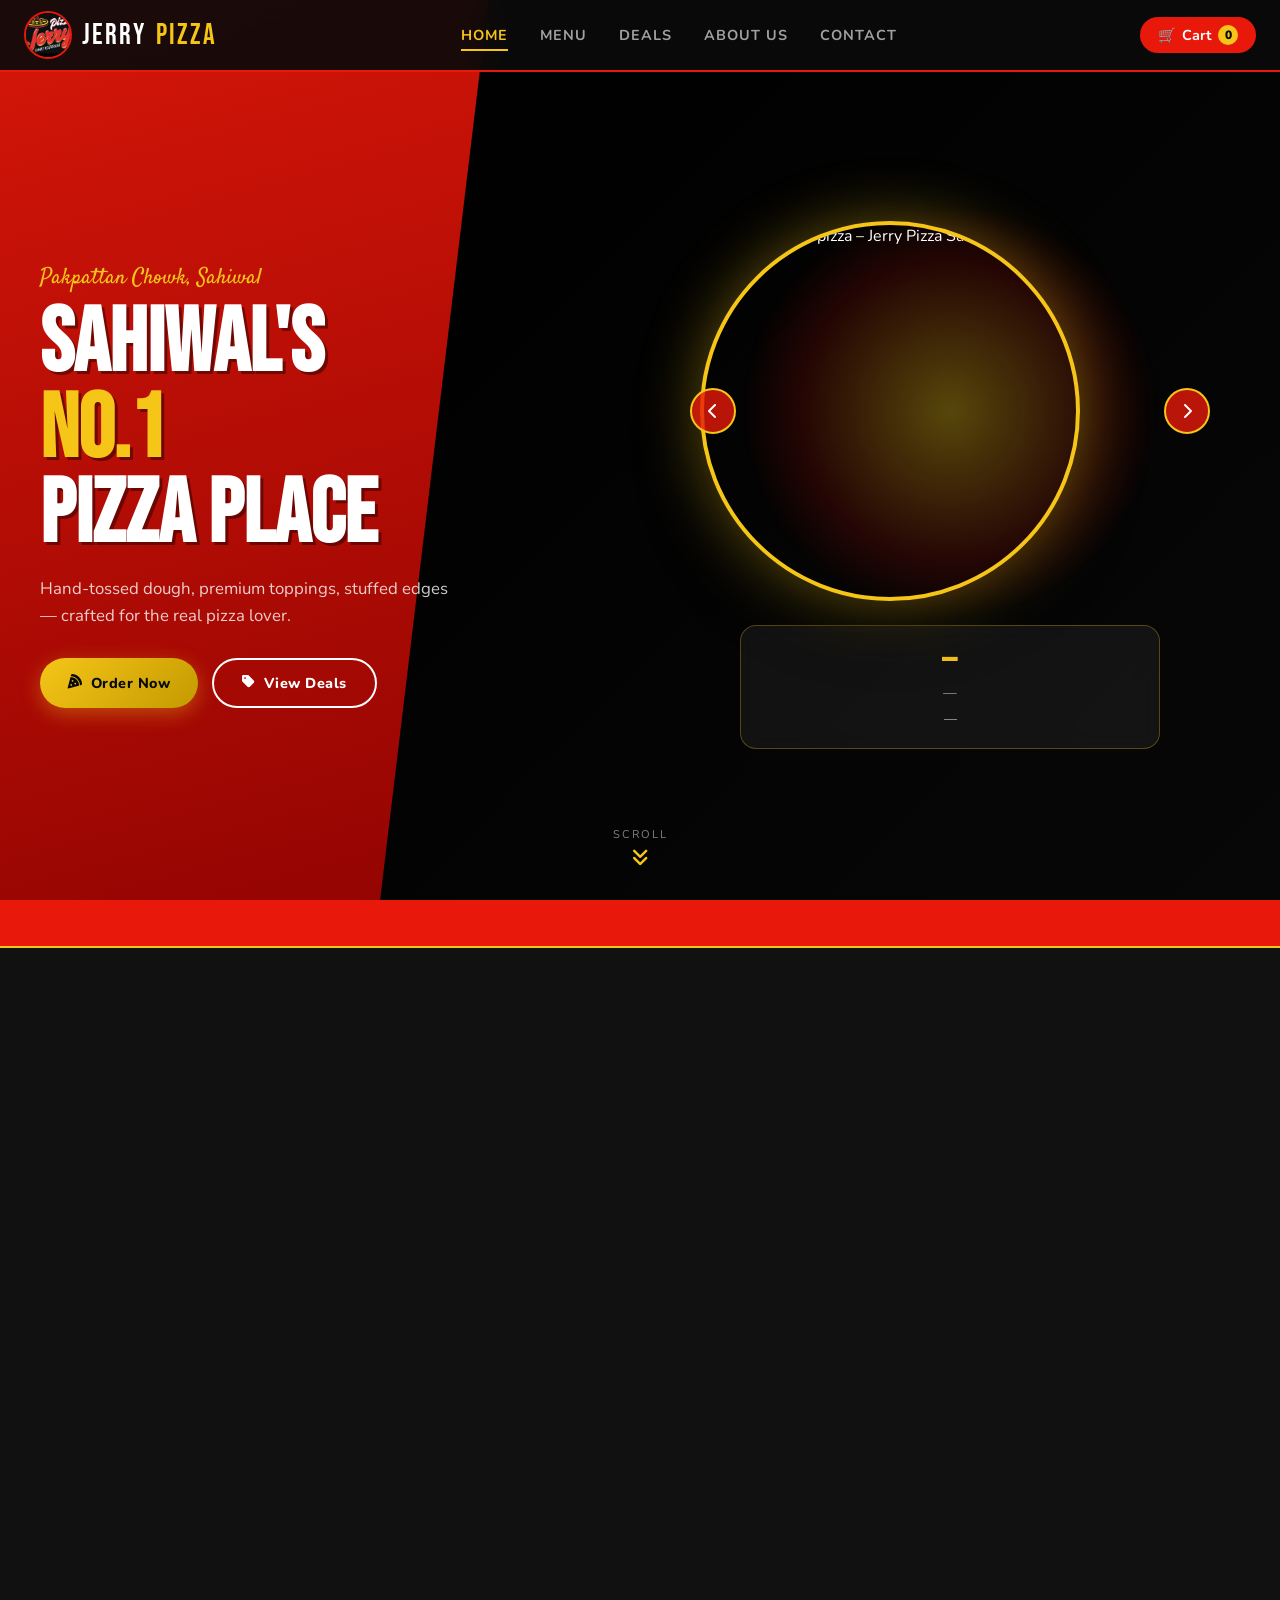
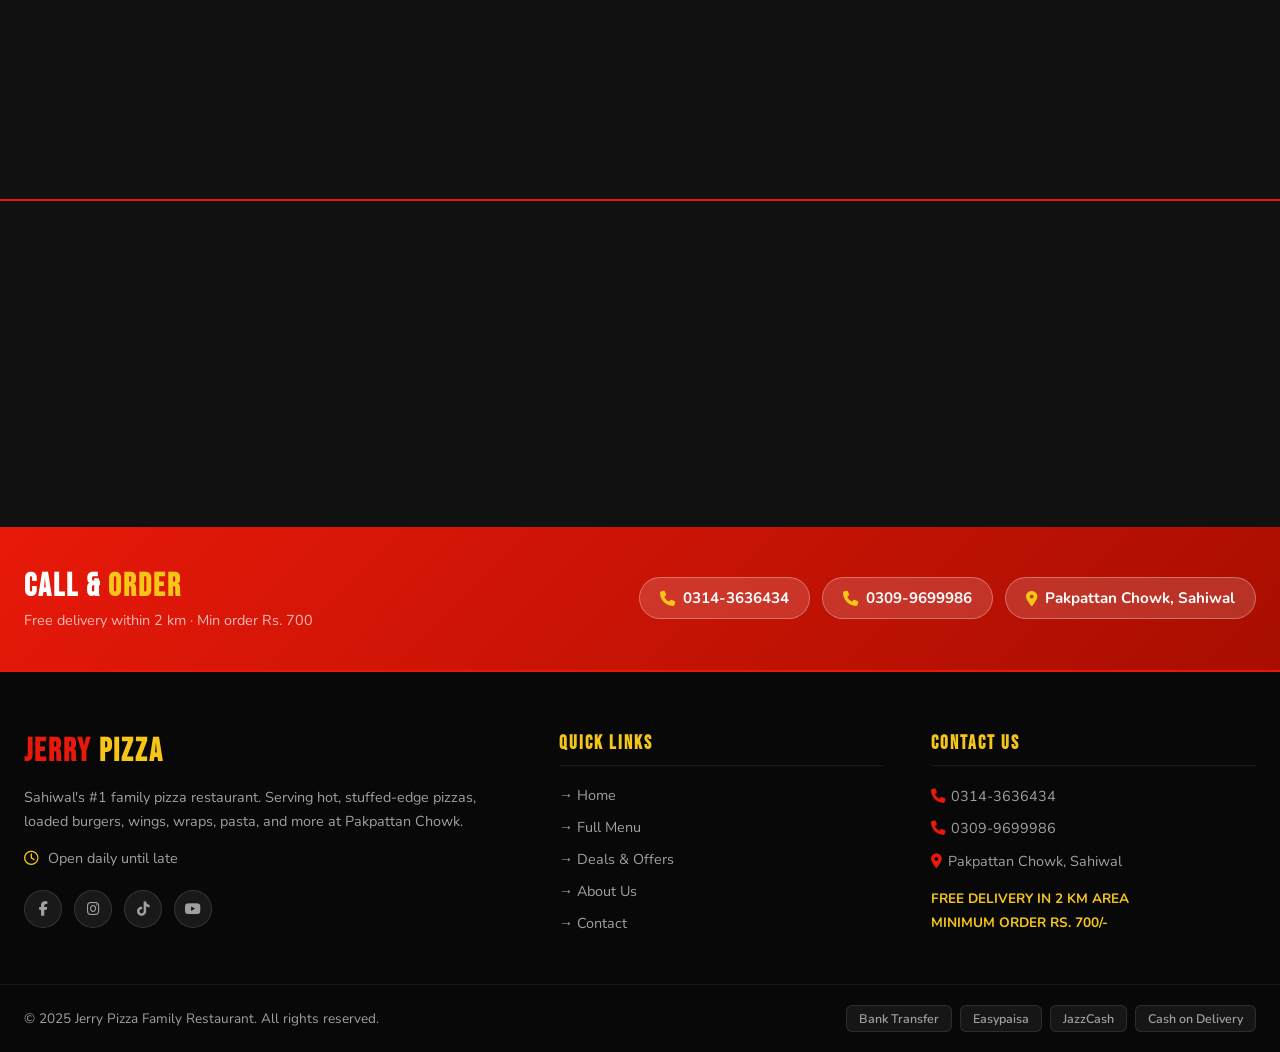
==== commit 8a715aff: "Update index.html" ====
--- a/index.html
+++ b/index.html
@@ -337,6 +337,37 @@
 <script src="link.js"></script>
 <script src="app.js"></script><script>
 
+  <script>
+let currentSlide = 0;
+let sliderDir = 1;
+
+const PIZZA_IMGS = [
+  "https://images.unsplash.com/photo-1574071318508-1cdbab80d002?w=800&q=80",
+  "https://images.unsplash.com/photo-1565299624946-b28f40a0ae38?w=800&q=80",
+  "https://images.unsplash.com/photo-1528137871618-79d2761e3fd5?w=800&q=80",
+  "https://images.unsplash.com/photo-1555072956-7758afb20e8f?w=800&q=80",
+  "https://images.unsplash.com/photo-1513104890138-7c749659a591?w=800&q=80",
+  "https://images.unsplash.com/photo-1571407970349-bc81e7e96d47?w=800&q=80"
+];
+
+const PIZZA_SLIDES = [
+  { name: "Jerry's Special", tagline: "Our Signature Masterpiece", desc: "Edge Filling with Chicken & Cheese. The ultimate Sahiwal favorite.", color: "#e8190a" },
+  { name: "Yummy Malai Boti", tagline: "Creamy & Rich", desc: "Malai Boti Chicken, Cheese, and Sesame Seeds.", color: "#f5c518" },
+  { name: "Behari Kebab", tagline: "Traditional Spices", desc: "Tikka Chicken, Kebab, and Special Sauce.", color: "#a80e00" },
+  { name: "Bubble Cheese Stuffer", tagline: "Cheesy Explosion", desc: "Edge Filled with Cheese Bubbles and Red Jalapeño.", color: "#f5c518" },
+  { name: "Crispy Crunch", tagline: "Zinger Topping", desc: "Special Sauce, Crunchy Zinger Chicken, and Green Jalapeño.", color: "#e8190a" },
+  { name: "Cheese & Pepperoni", tagline: "Classic Favorite", desc: "Loaded Pepperoni, Cheese, and Black Olives.", color: "#a80e00" }
+];
+
+const REVIEWS = [
+  { name: "Lubna Raheel",       initials: "LR", time: "a year ago",    rating: 5, text: "Jerry food pizza is too much tasty and enjoying environment" },
+  { name: "Jawad Mirza",        initials: "JM", time: "a year ago",    rating: 5, text: "Excellent quality food and great customer service. Highly recommended!" },
+  { name: "Muhammad Amir",      initials: "MA", time: "a year ago",    rating: 5, text: "Excellent Ok. Food quality is outstanding and taste is incredible." },
+  { name: "Natasha Mirza",      initials: "NM", time: "10 months ago", rating: 5, text: "Amazing food and friendly staff. Will definitely come back again!" },
+  { name: "Ahmad Shehzad Amir", initials: "AS", time: "2 years ago",   rating: 5, text: "Fantastic pizza place. Best in Sahiwal. Highly recommended for everyone." }
+];
+
+
 
 function initSlider() {
   if (typeof PIZZA_SLIDES === 'undefined') return;
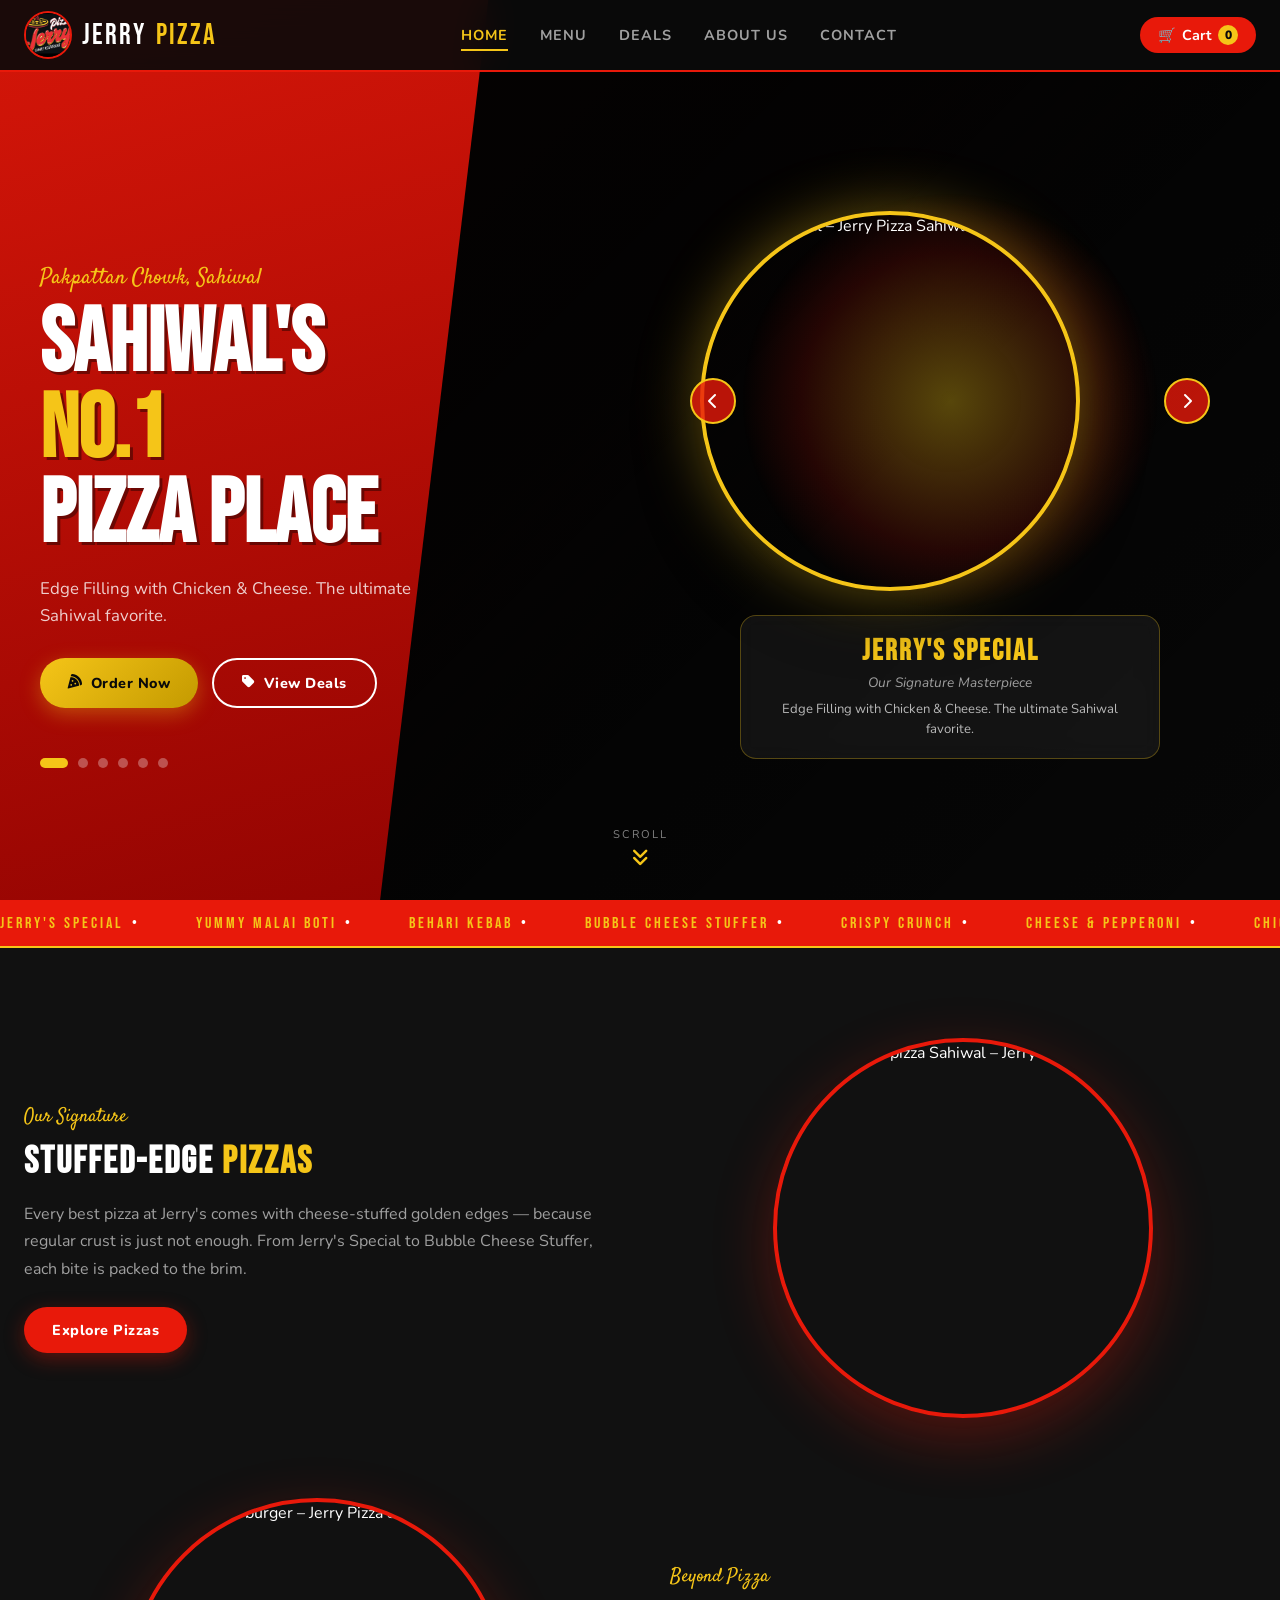
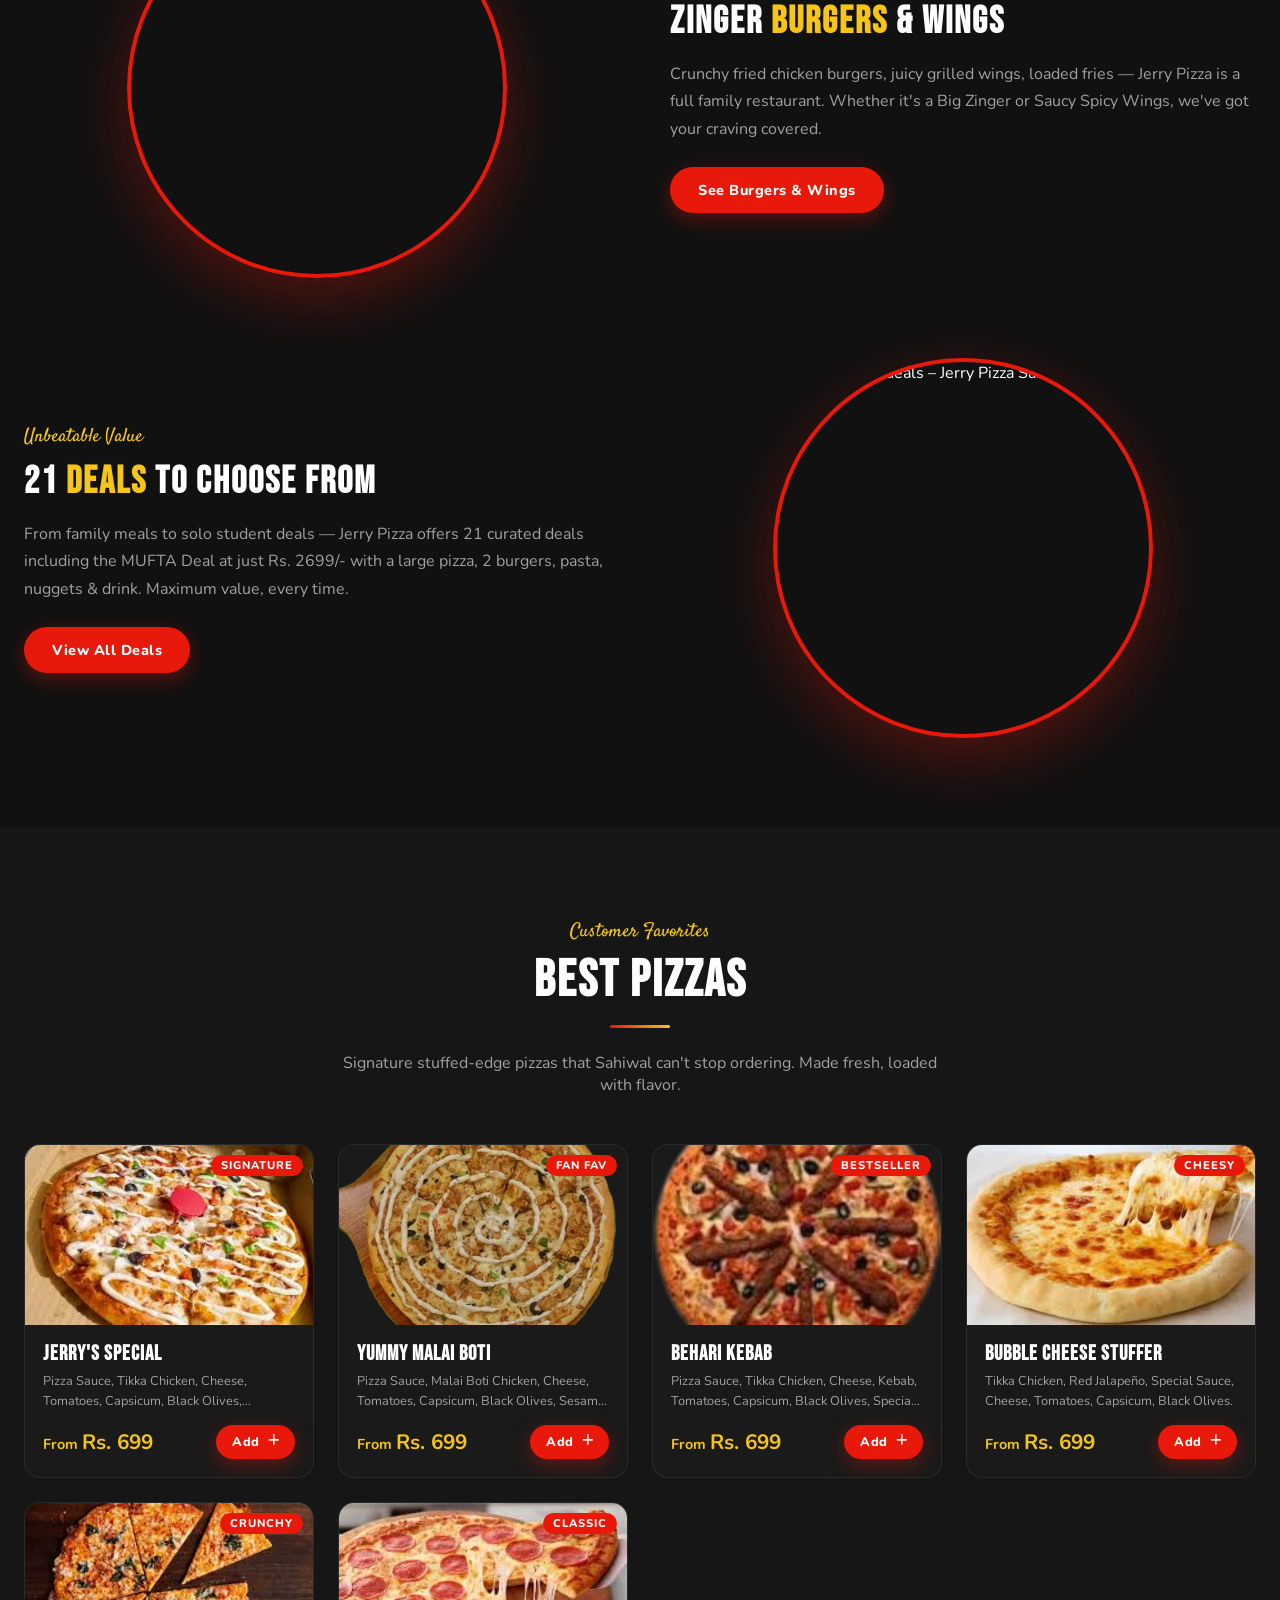
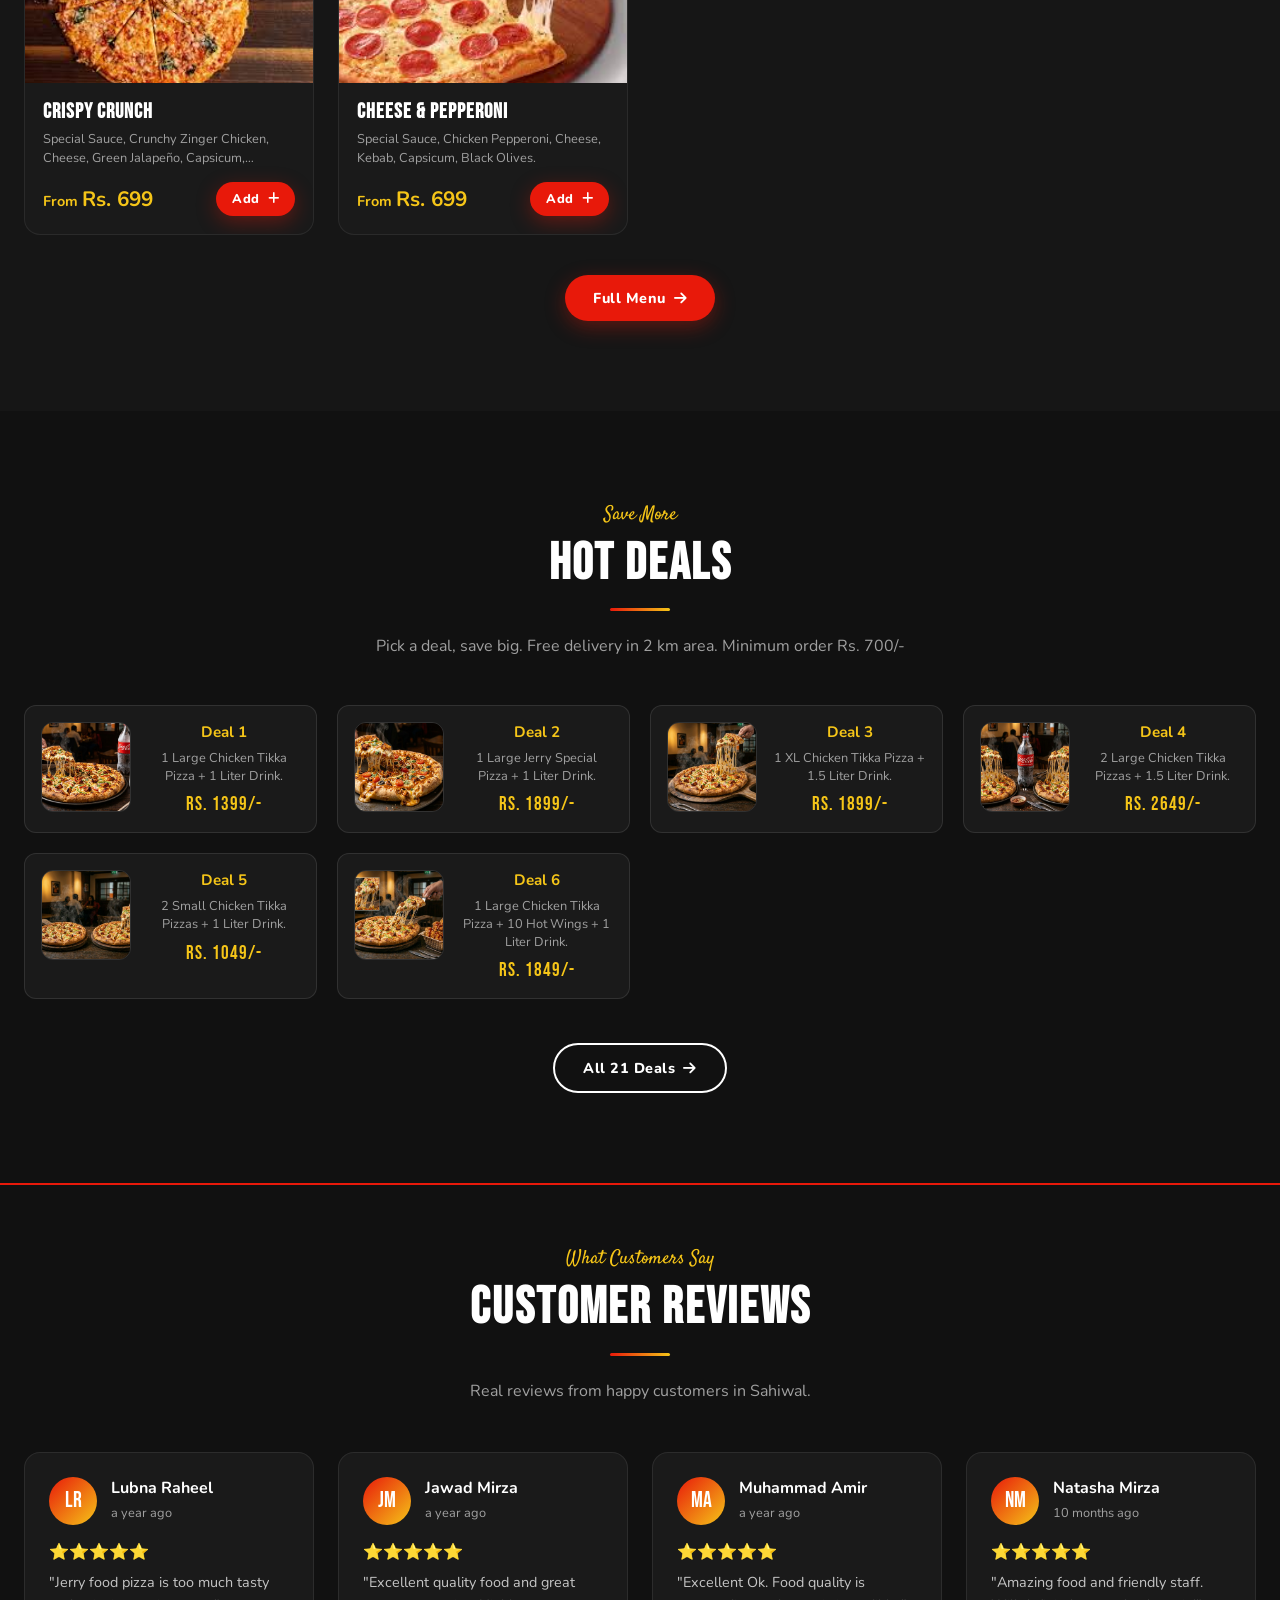
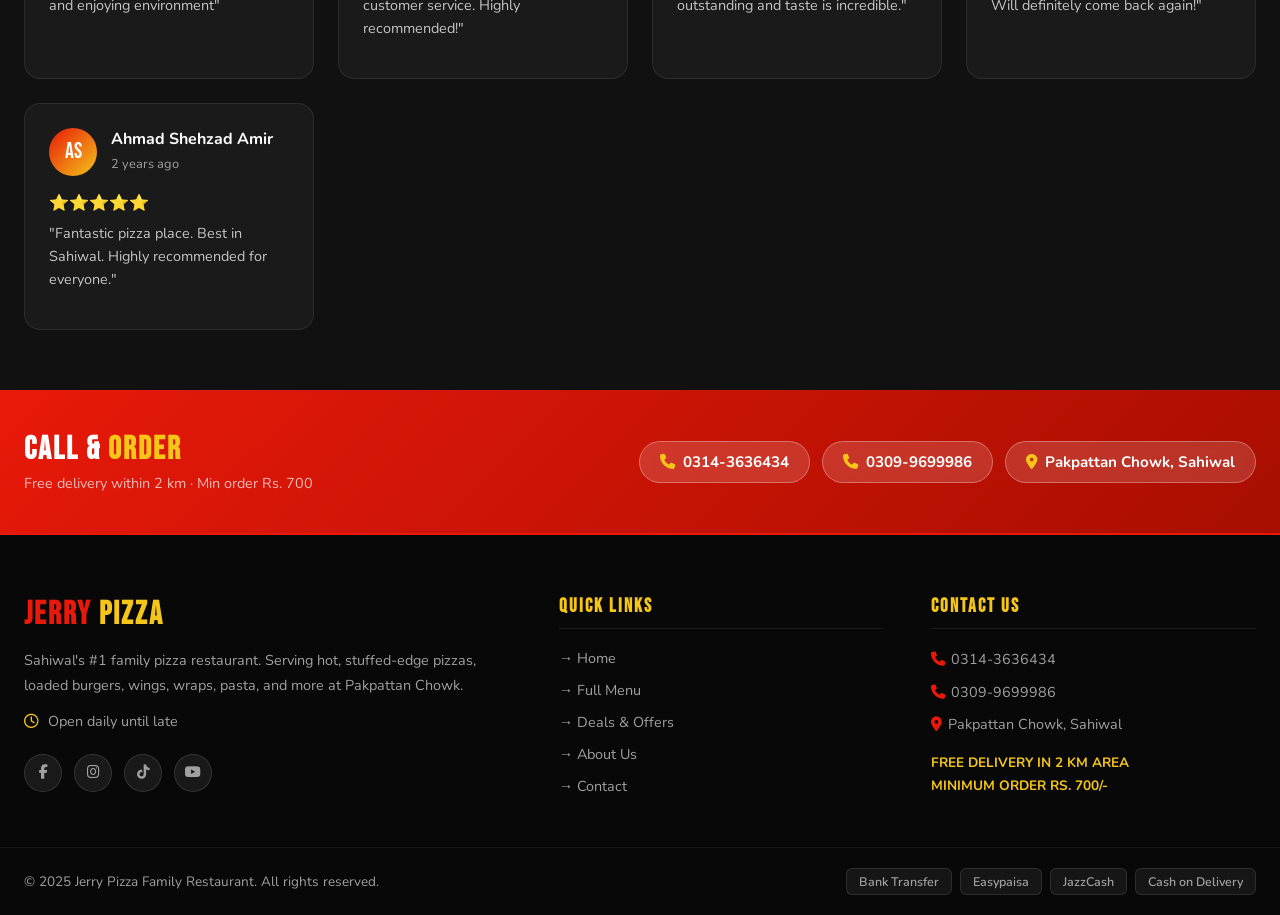
==== commit 240d00b3: "Update index.html" ====
--- a/index.html
+++ b/index.html
@@ -335,7 +335,7 @@
 
 <script src="menu-data.js"></script>
 <script src="link.js"></script>
-<script src="app.js"></script><script>
+<script src="app.js"></script>
 
   <script>
 let currentSlide = 0;
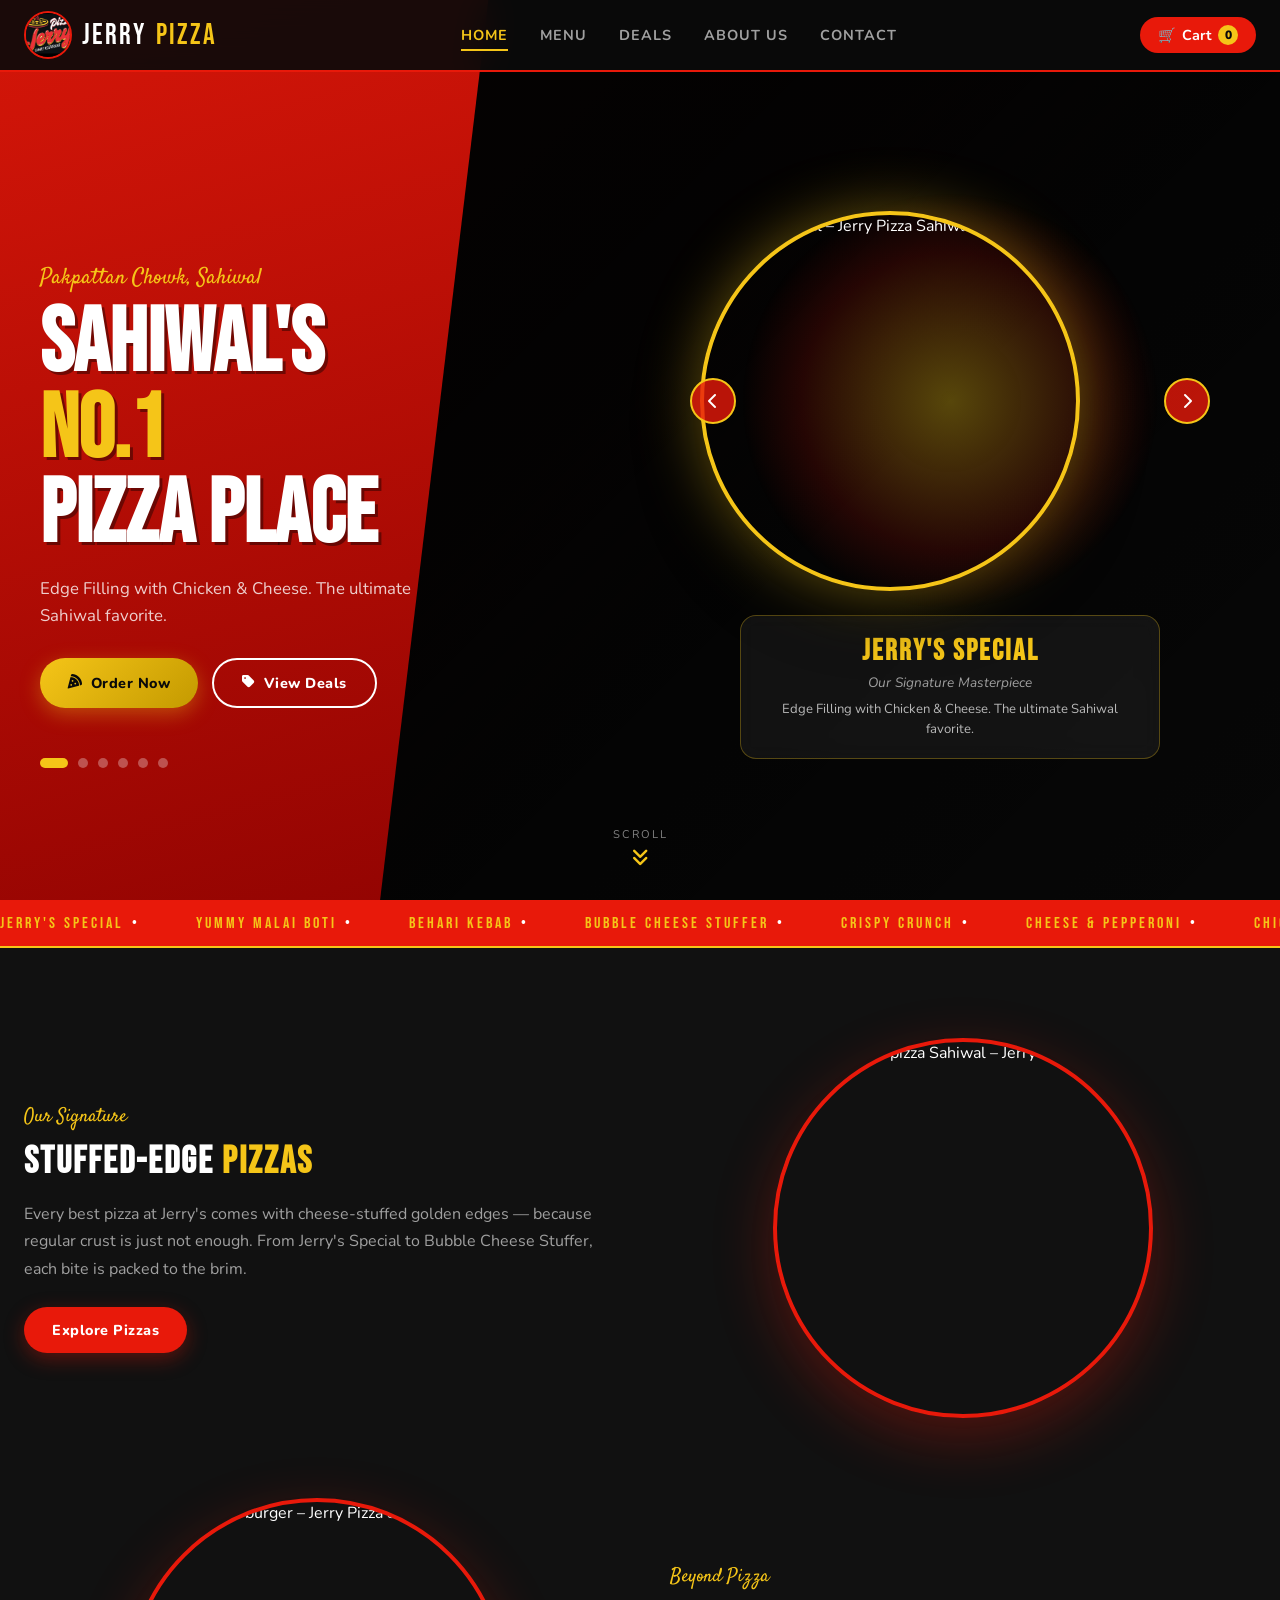
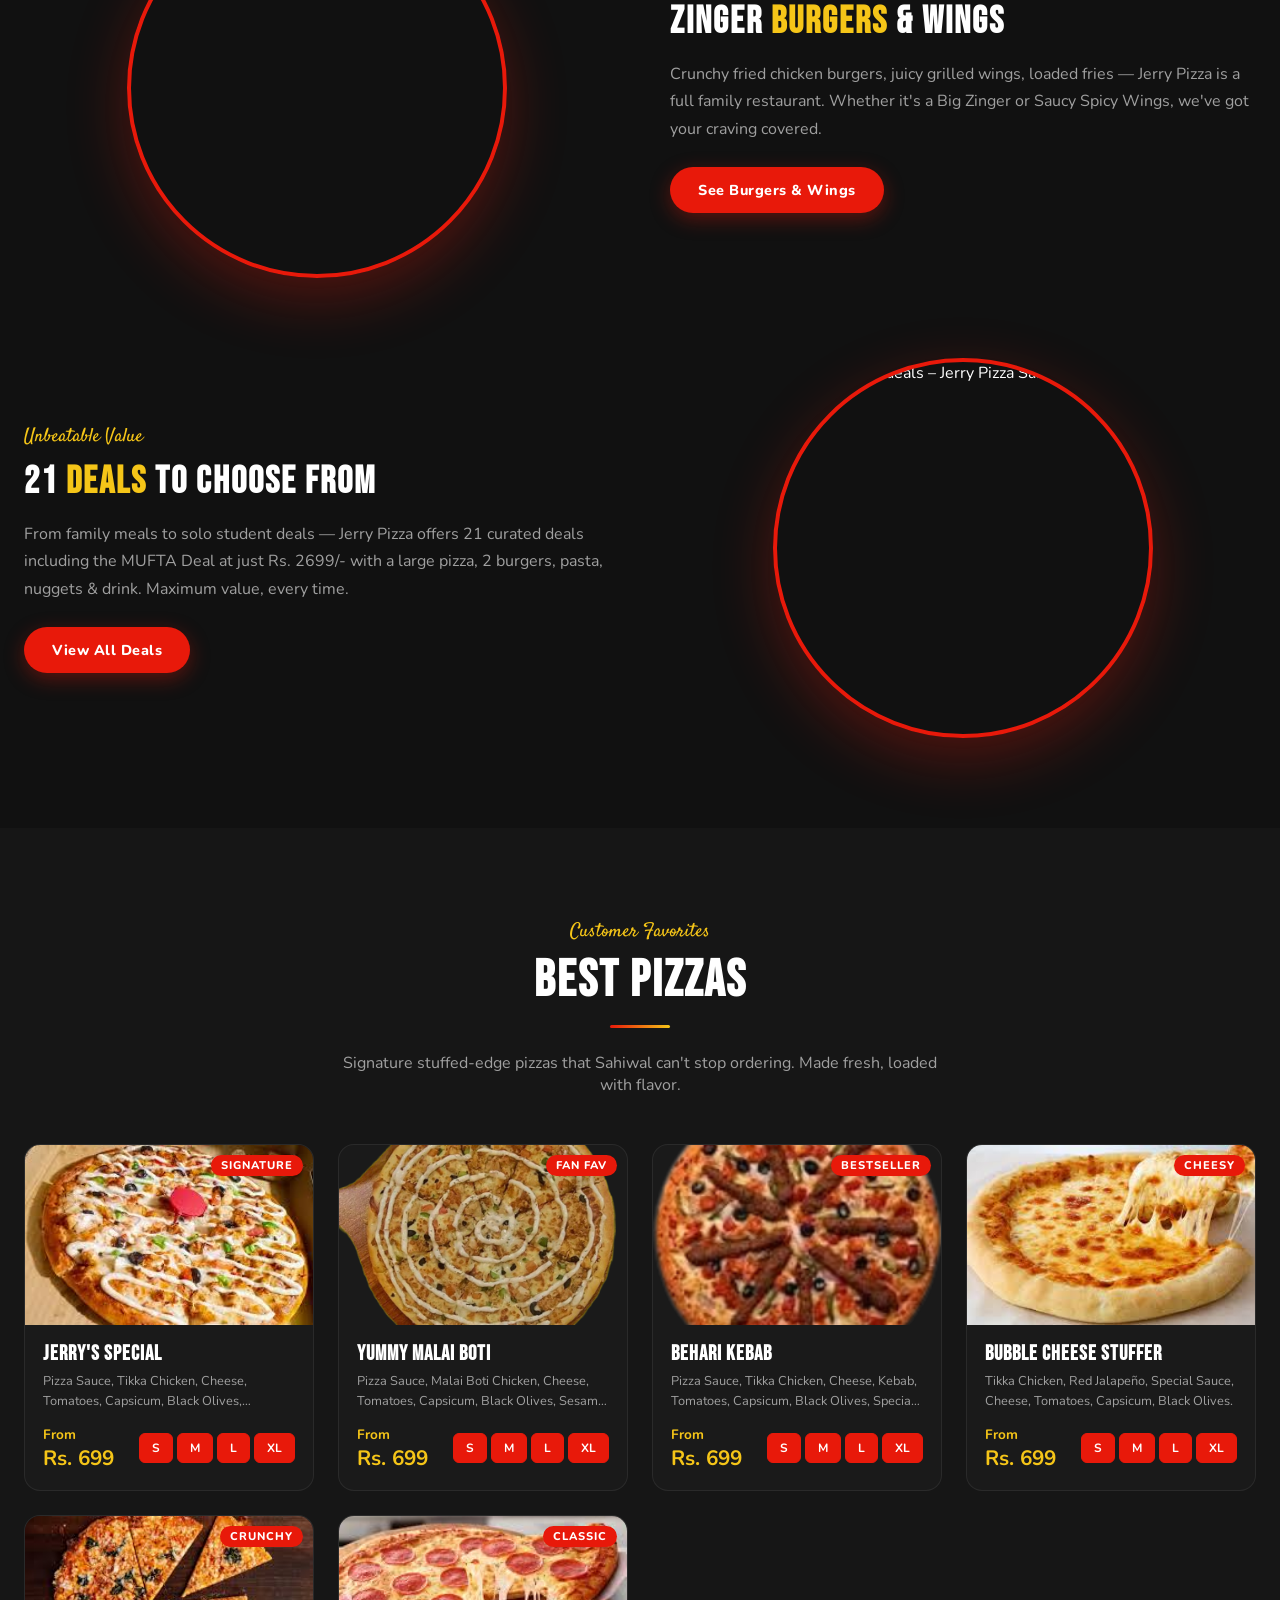
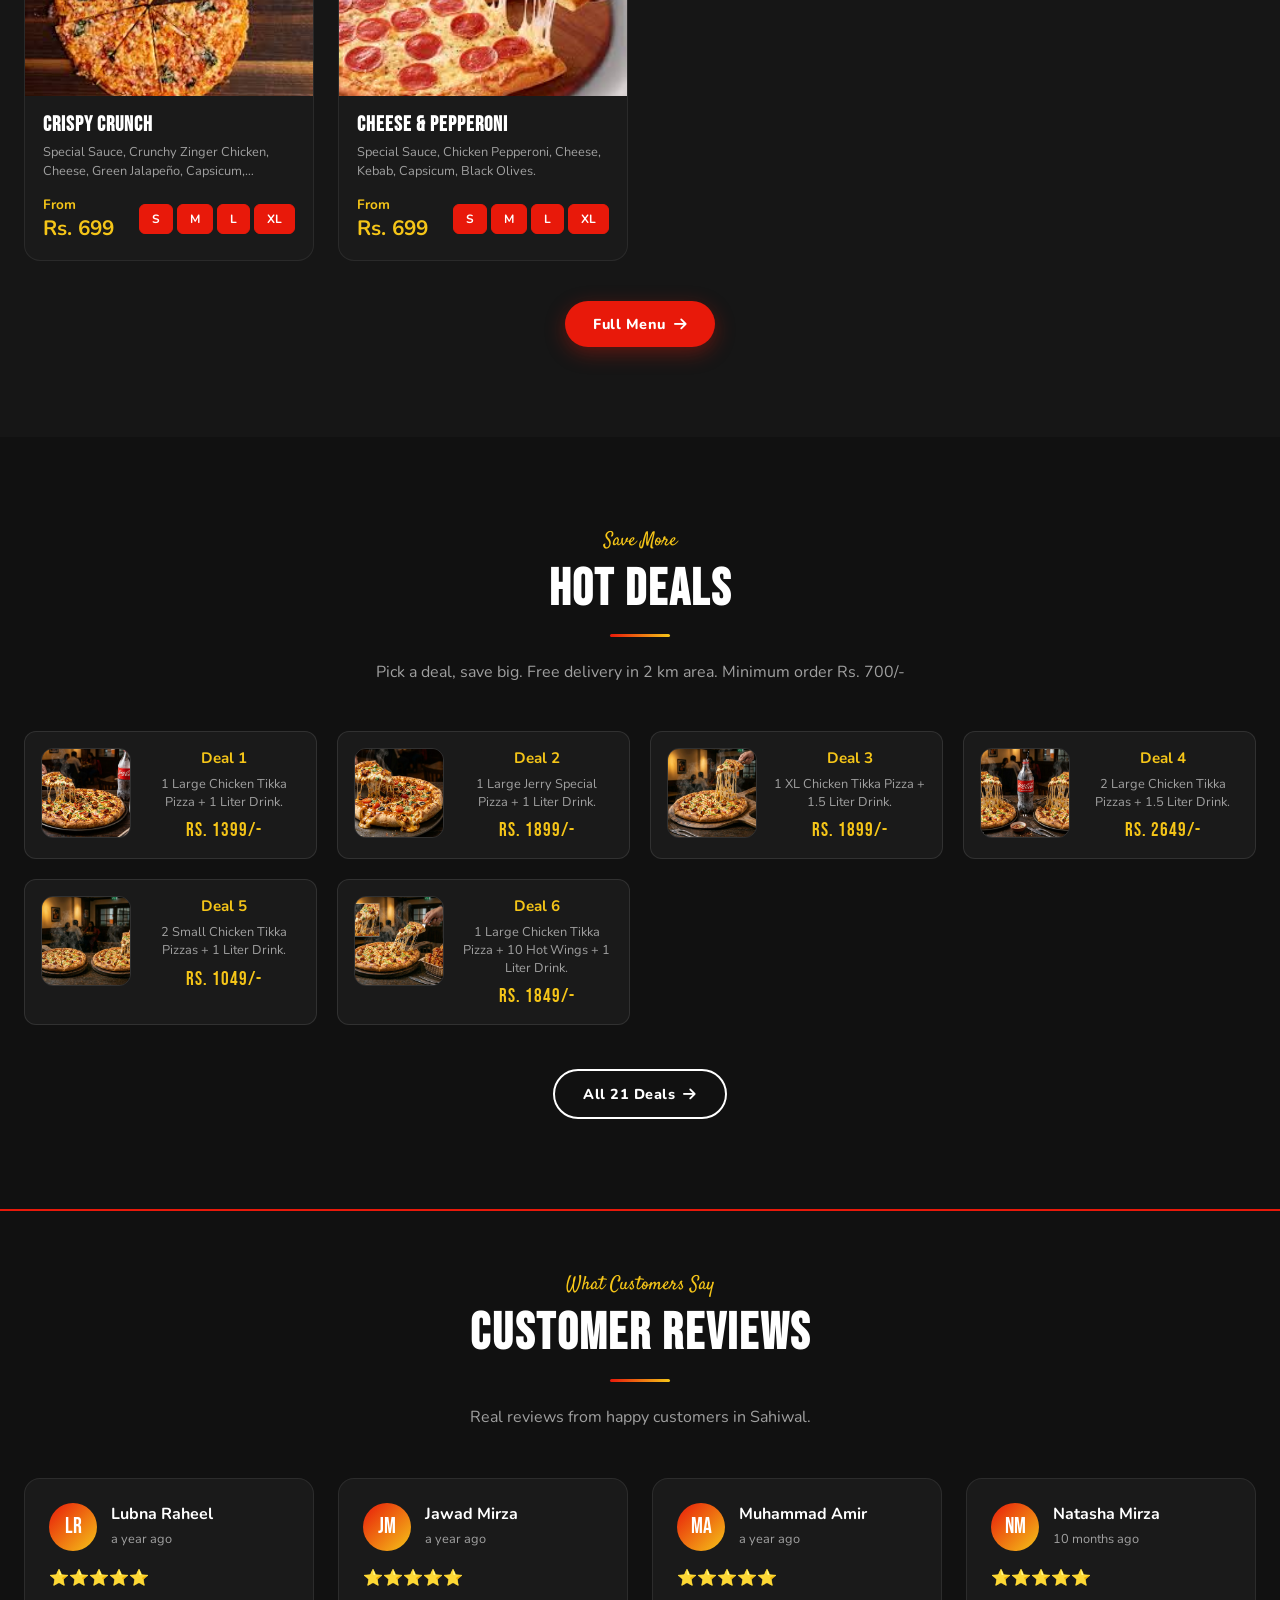
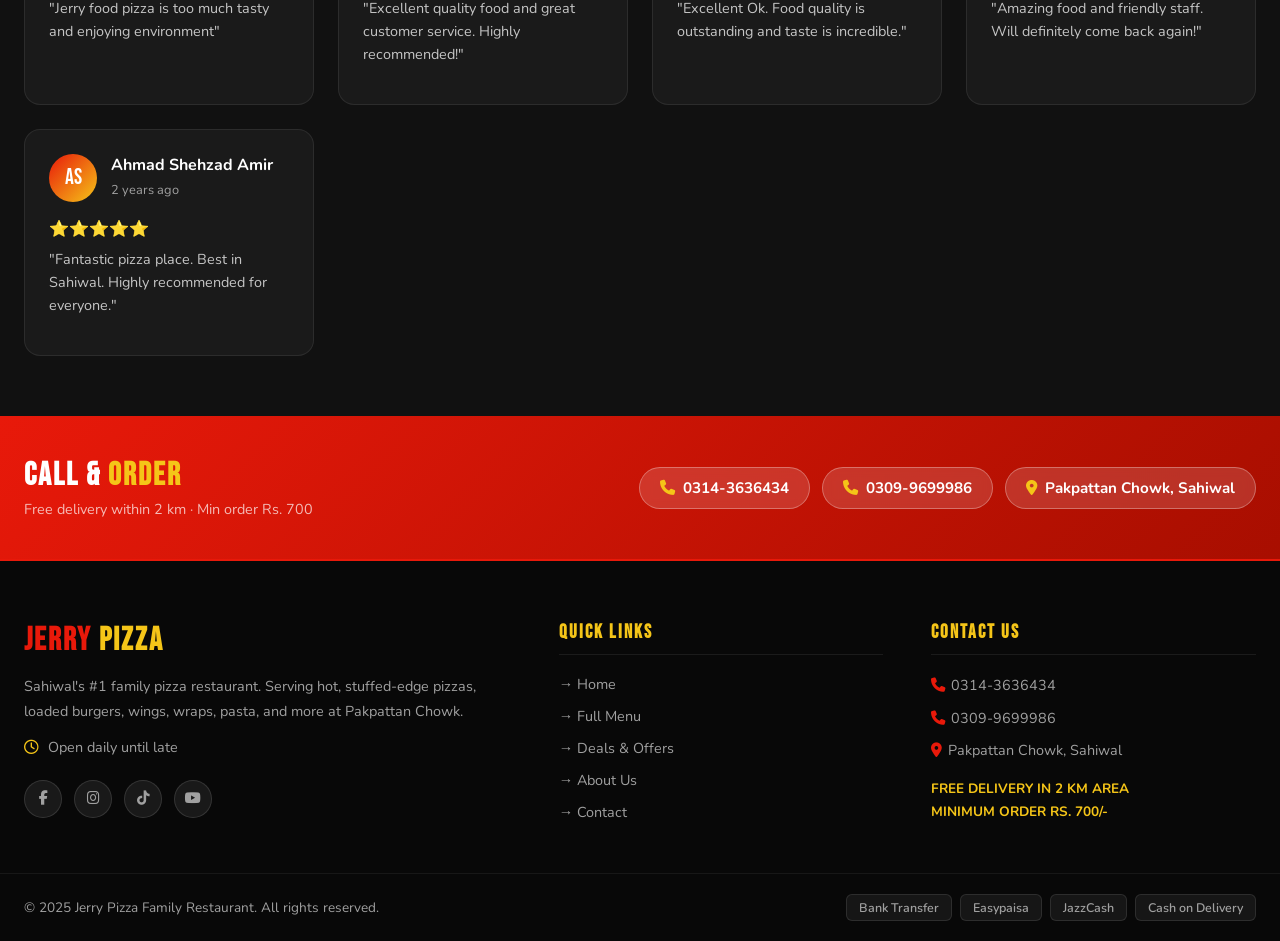
==== commit 0716e56a: "Update index.html" ====
--- a/index.html
+++ b/index.html
@@ -435,8 +435,13 @@
         <h4>${pizza.name}</h4>
         <p>${pizza.desc}</p>
         <div class="card-footer">
-          <div class="card-price">From <span class="big-price">Rs. ${pizza.sizes.S}</span></div>
-          <button class="btn btn-red" style="padding:8px 16px;font-size:0.8rem;" onclick="addToCart('${pizza.name} (S)',${pizza.sizes.S})">Add <i class="fa-solid fa-plus"></i></button>
+          <div class="card-price" style="font-size:0.85rem;">From <span class="big-price" style="display:block;">Rs. ${pizza.sizes.S}</span></div>
+          <div class="pizza-size-selector">
+            <button class="size-btn" onclick="addToCart('${pizza.name} (S)',${pizza.sizes.S})">S</button>
+            <button class="size-btn" onclick="addToCart('${pizza.name} (M)',${pizza.sizes.M})">M</button>
+            <button class="size-btn" onclick="addToCart('${pizza.name} (L)',${pizza.sizes.L})">L</button>
+            <button class="size-btn" onclick="addToCart('${pizza.name} (XL)',${pizza.sizes.XL})">XL</button>
+          </div>
         </div>
       </div>
     </div>`).join('');
